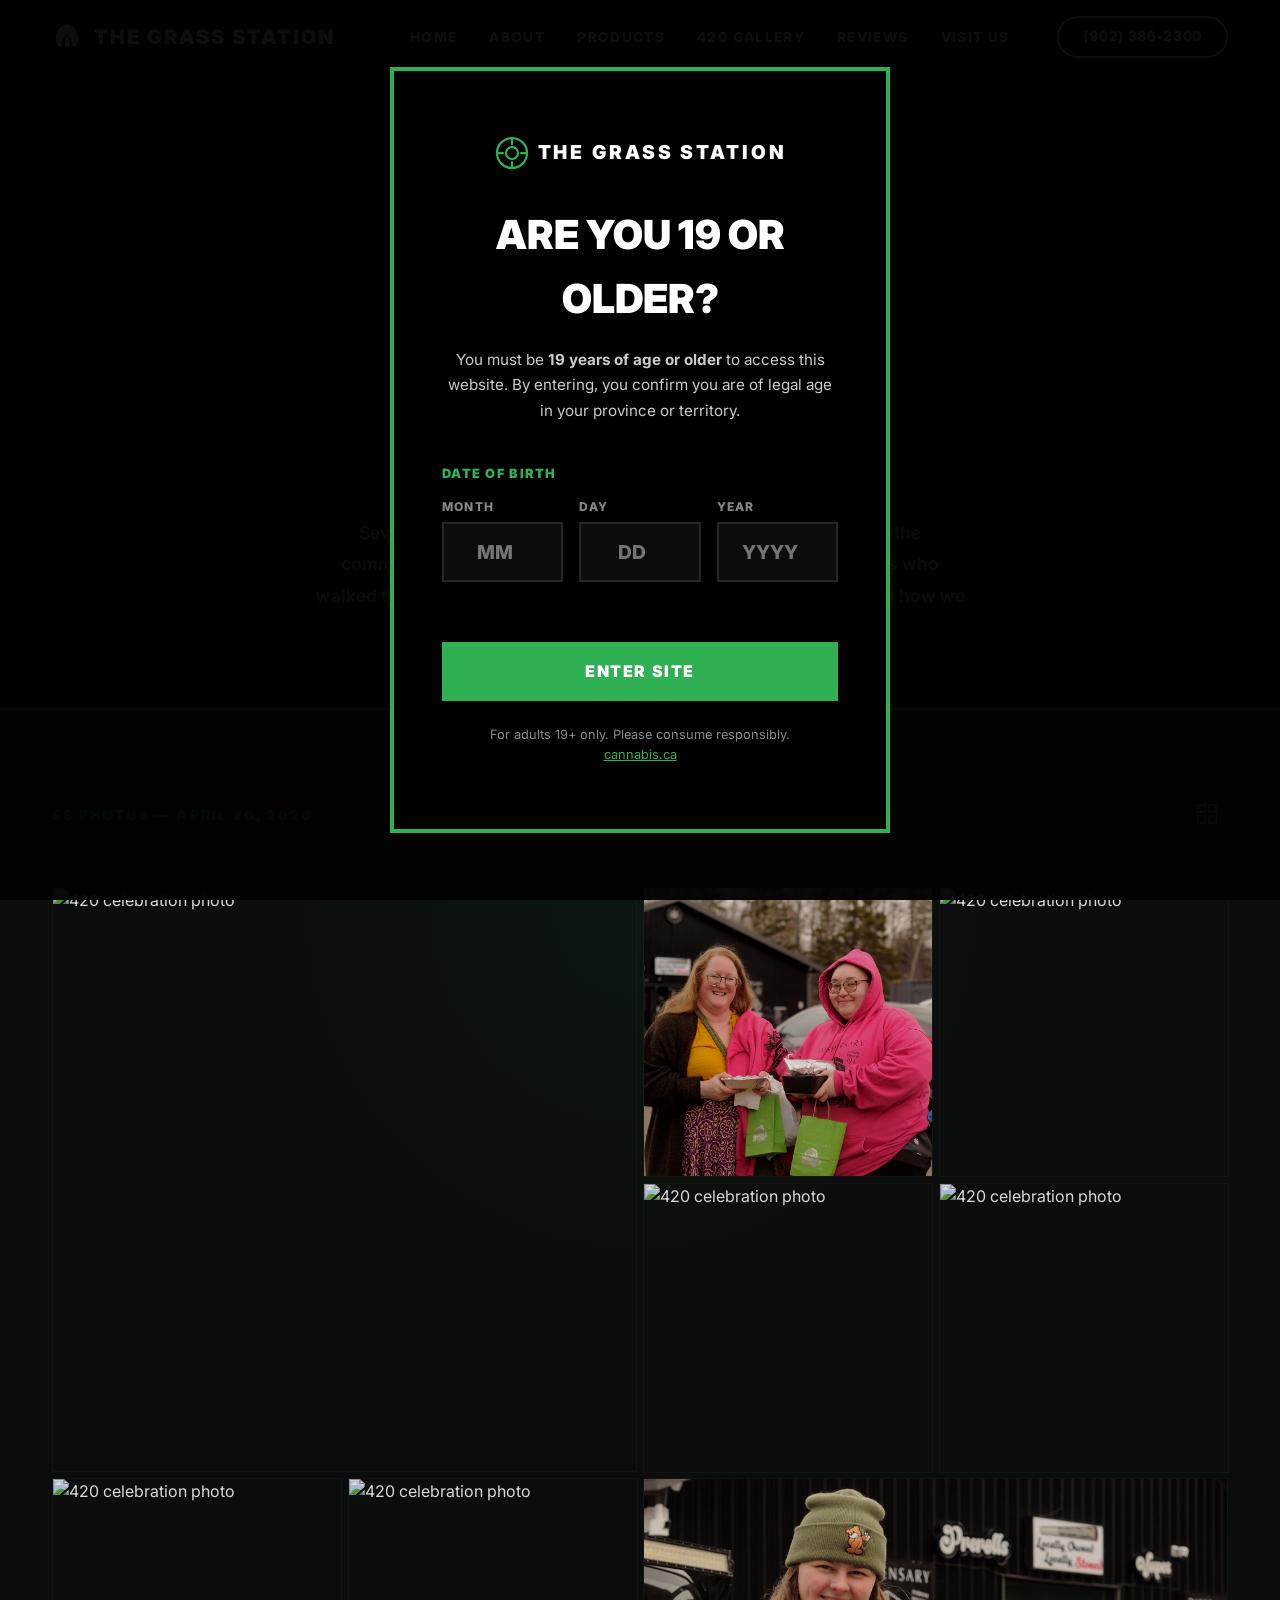
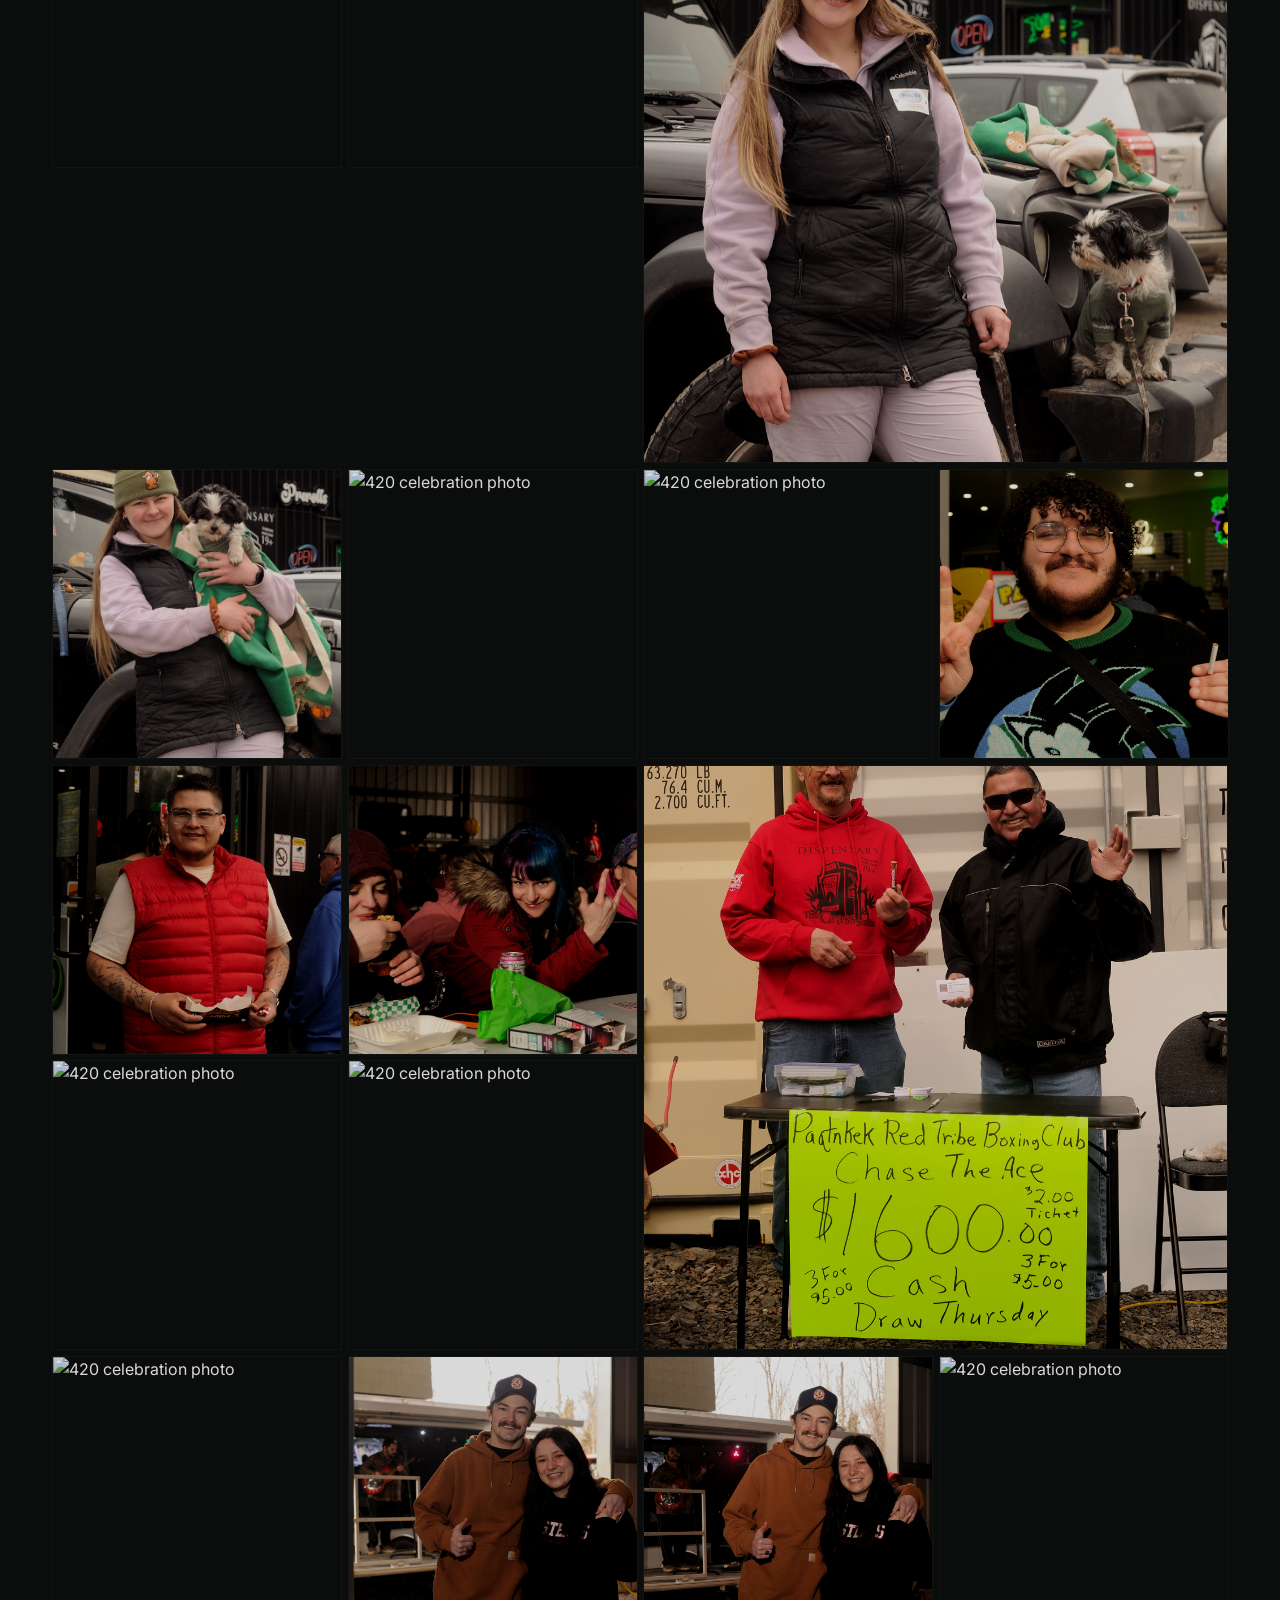
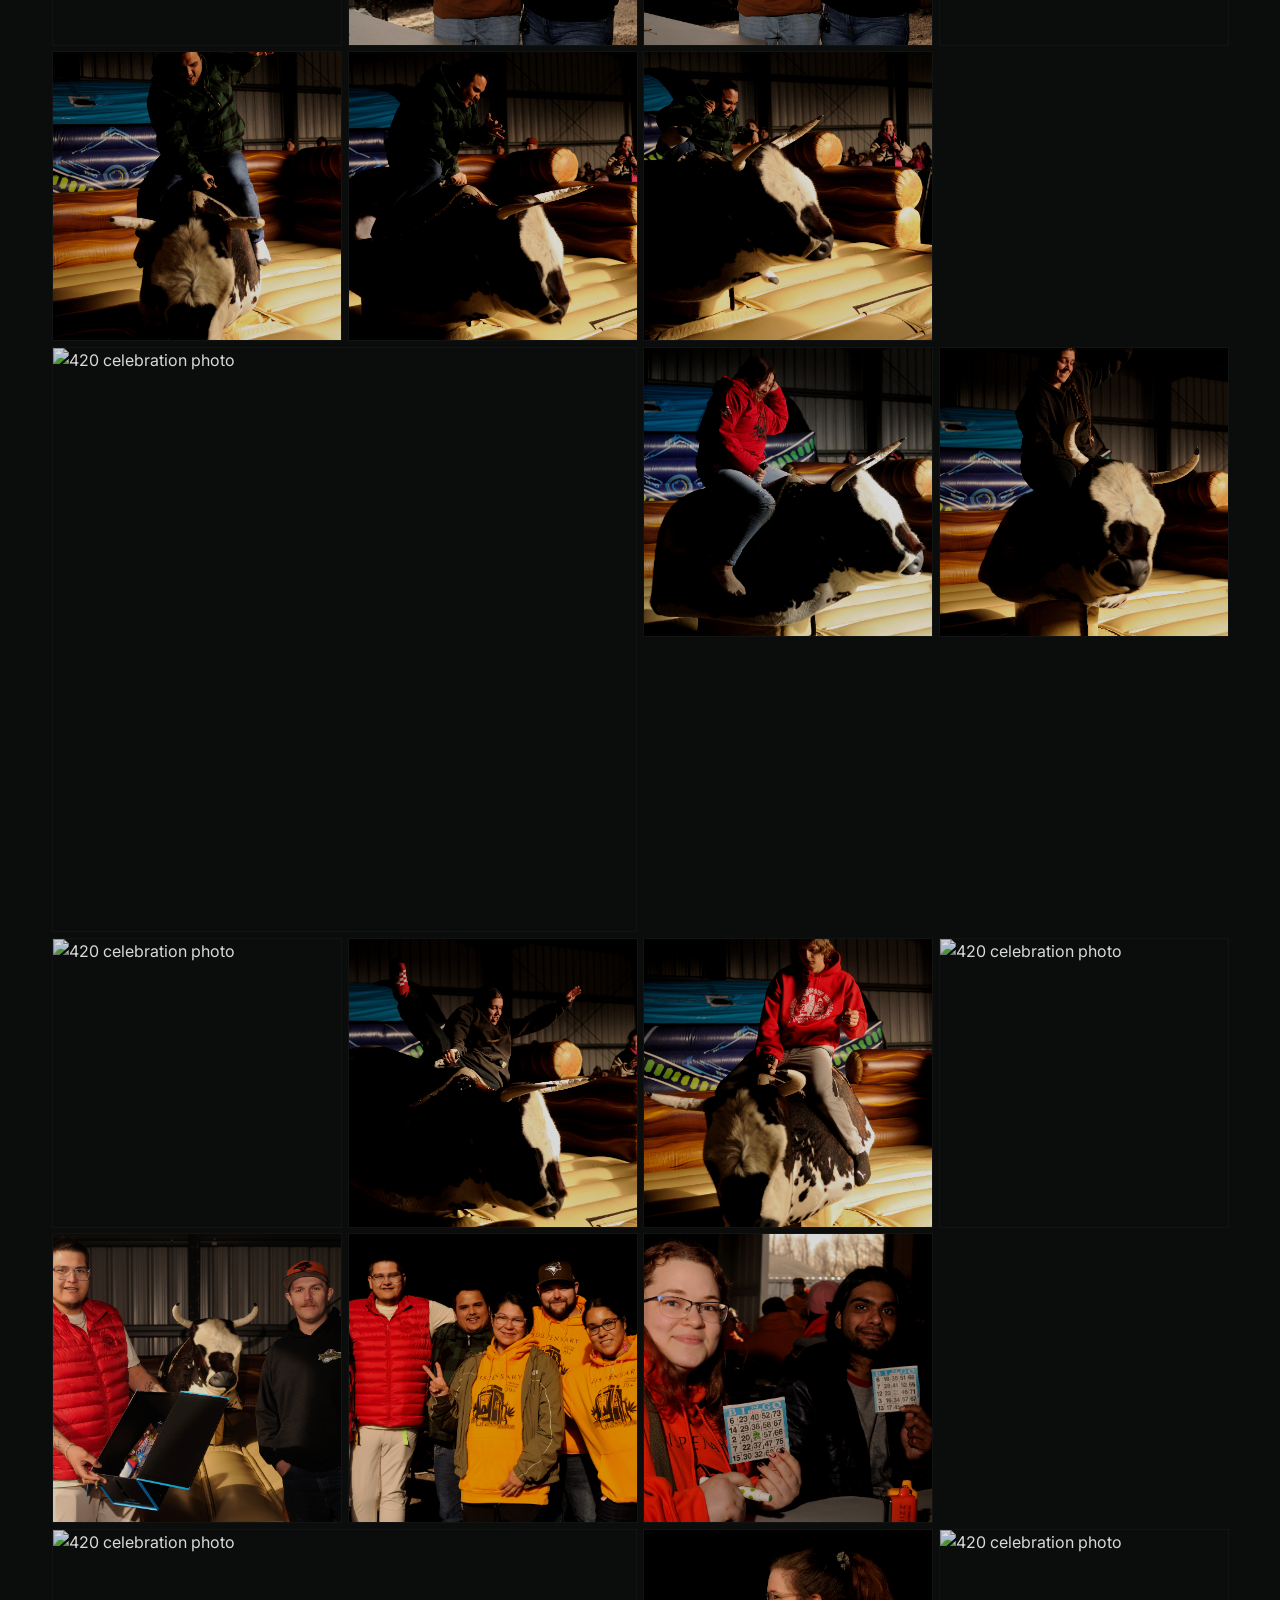
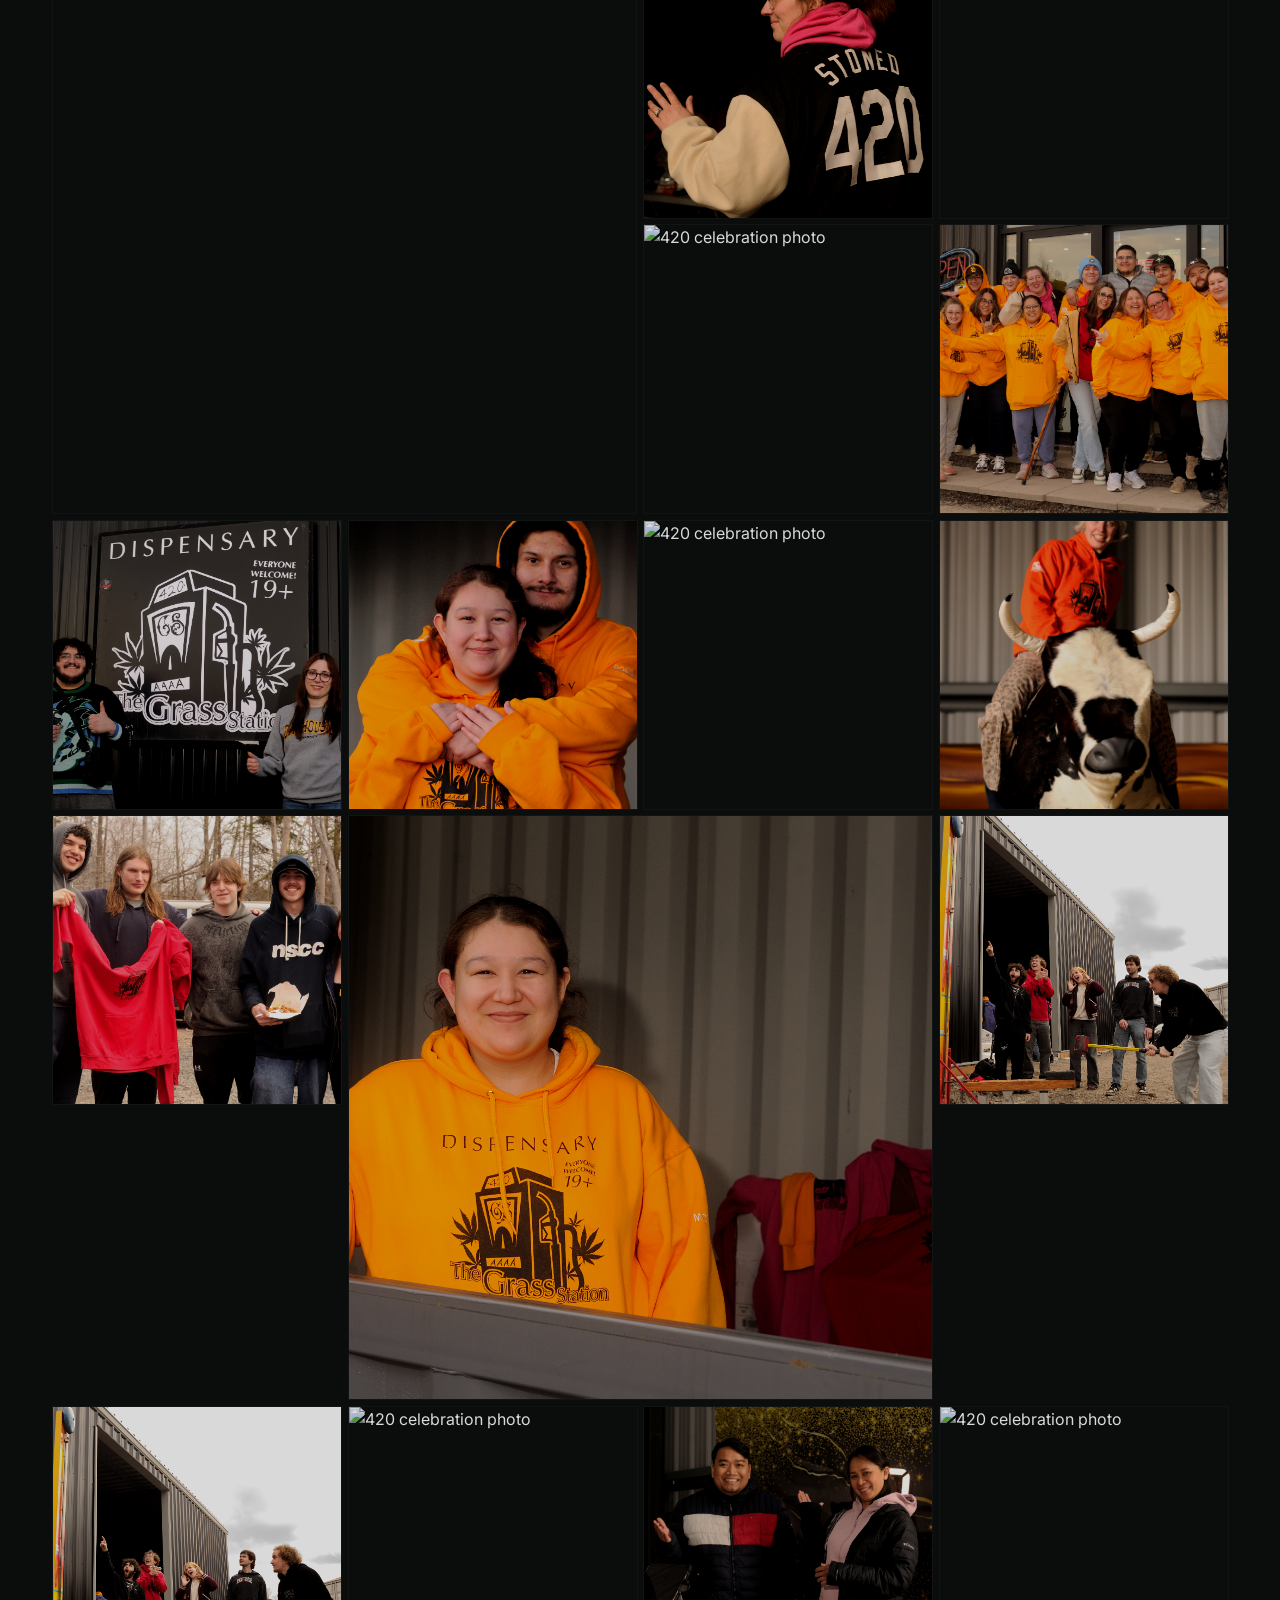
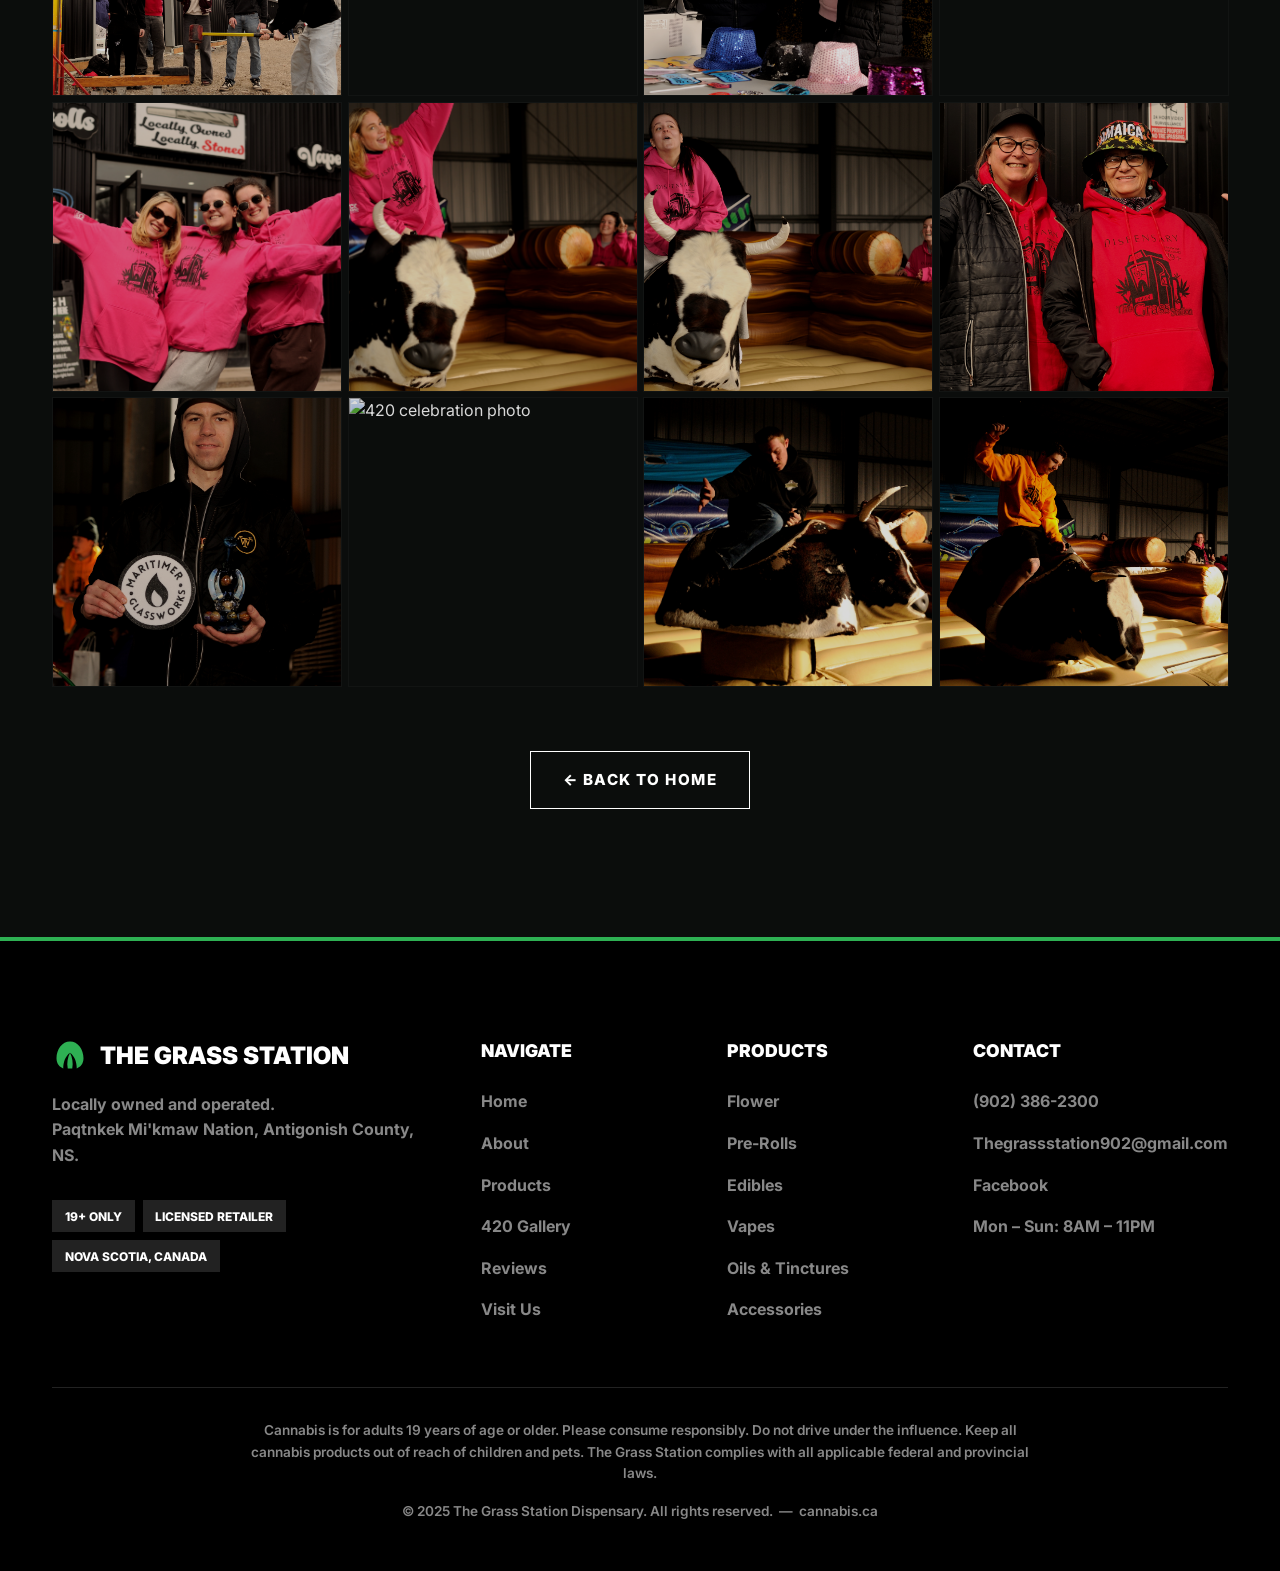
==== gallery.html @ eed7d50a "Add 420 7th Anniversary gallery page with 58 event photos, lightbox, and updated owner photo" ====
<!DOCTYPE html>
<html lang="en">
<head>
  <meta charset="UTF-8" />
  <meta name="viewport" content="width=device-width, initial-scale=1.0" />
  <title>420 Gallery — 7th Anniversary | The Grass Station Dispensary</title>
  <meta name="description" content="Seven years of 420 at The Grass Station Dispensary. Browse photos from our 7th anniversary celebration in Paqtnkek Mi'kmaw Nation, Antigonish County." />
  <meta name="keywords" content="420 celebration, Grass Station Dispensary, cannabis event Antigonish, 420 anniversary, Paqtnkek" />
  <meta property="og:title" content="420 Gallery — 7th Anniversary | The Grass Station" />
  <meta property="og:description" content="Seven years strong. Browse photos from our 7th annual 420 celebration." />
  <meta property="og:type" content="website" />
  <link rel="preconnect" href="https://fonts.googleapis.com" />
  <link rel="preconnect" href="https://fonts.gstatic.com" crossorigin />
  <link href="https://fonts.googleapis.com/css2?family=Inter:wght@300;400;500;600;700&family=Playfair+Display:ital,wght@0,700;1,400;1,700&display=swap" rel="stylesheet" />
  <link rel="stylesheet" href="style.css" />
</head>
<body>

  <!-- ============================
       AGE GATE OVERLAY
  ============================= -->
  <div id="age-gate" class="age-gate" role="dialog" aria-modal="true" aria-labelledby="age-gate-title">
    <div class="age-gate__backdrop"></div>
    <div class="age-gate__card">
      <div class="age-gate__logo-wrap">
        <svg class="age-gate__logo-icon" viewBox="0 0 24 24" fill="none" stroke="currentColor" stroke-width="1.5" stroke-linecap="round" stroke-linejoin="round" aria-hidden="true">
          <path d="M12 2C6.5 2 2 6.5 2 12s4.5 10 10 10 10-4.5 10-10S17.5 2 12 2z"/>
          <path d="M12 8c-2.2 0-4 1.8-4 4s1.8 4 4 4 4-1.8 4-4-1.8-4-4-4z"/>
          <path d="M12 2v4M12 18v4M2 12h4M18 12h4"/>
        </svg>
        <span class="age-gate__brand">The Grass Station</span>
      </div>
      <h1 id="age-gate-title" class="age-gate__headline">Are You 19 or Older?</h1>
      <p class="age-gate__subtext">
        You must be <strong>19 years of age or older</strong> to access this website.
        By entering, you confirm you are of legal age in your province or territory.
      </p>
      <div class="age-gate__dob-label">Date of birth</div>
      <div class="age-gate__dob-wrap">
        <div class="age-gate__dob-field">
          <label for="dob-month">Month</label>
          <input type="number" id="dob-month" placeholder="MM" min="1" max="12" aria-label="Birth month" />
        </div>
        <div class="age-gate__dob-field">
          <label for="dob-day">Day</label>
          <input type="number" id="dob-day" placeholder="DD" min="1" max="31" aria-label="Birth day" />
        </div>
        <div class="age-gate__dob-field">
          <label for="dob-year">Year</label>
          <input type="number" id="dob-year" placeholder="YYYY" min="1900" max="2099" aria-label="Birth year" />
        </div>
      </div>
      <div id="age-gate-error" class="age-gate__error" role="alert" aria-live="polite"></div>
      <button class="age-gate__enter-btn" id="age-gate-enter" onclick="handleAgeGate()">Enter Site</button>
      <p class="age-gate__legal">
        For adults 19+ only. Please consume responsibly.<br/>
        <a href="https://cannabis.ca" target="_blank" rel="noopener noreferrer">cannabis.ca</a>
      </p>
    </div>
  </div>

  <!-- ============================
       NAVIGATION
  ============================= -->
  <header class="navbar" id="navbar">
    <div class="navbar__container container">
      <a href="index.html" class="navbar__logo" aria-label="The Grass Station Home">
        <svg class="navbar__logo-leaf" viewBox="0 0 32 32" fill="none" aria-hidden="true">
          <path d="M16 3C9 3 4 10 4 18c0 5 3 8 6 9 0-6 2-11 6-14-2 4-3 9-2 14 1 0 2 .1 2 .1s1-.1 2-.1c1-5 0-10-2-14 4 3 6 8 6 14 3-1 6-4 6-9 0-8-5-15-12-15z" fill="currentColor"/>
        </svg>
        <span>The Grass Station</span>
      </a>
      <button class="navbar__hamburger" id="hamburger" aria-label="Toggle navigation menu" aria-expanded="false">
        <span></span><span></span><span></span>
      </button>
      <nav class="navbar__nav" id="nav-menu" aria-label="Main navigation">
        <ul class="navbar__links">
          <li><a href="index.html" class="nav-link">Home</a></li>
          <li><a href="index.html#about" class="nav-link">About</a></li>
          <li><a href="index.html#products" class="nav-link">Products</a></li>
          <li><a href="gallery.html" class="nav-link active">420 Gallery</a></li>
          <li><a href="index.html#reviews" class="nav-link">Reviews</a></li>
          <li><a href="index.html#contact" class="nav-link">Visit Us</a></li>
        </ul>
        <a href="tel:+19023862300" class="navbar__cta">(902) 386-2300</a>
      </nav>
    </div>
  </header>

  <!-- ============================
       GALLERY HERO BANNER
  ============================= -->
  <section class="gallery-hero" aria-label="420 7th Anniversary">
    <div class="gallery-hero__bg"></div>
    <div class="gallery-hero__content">
      <div class="gallery__anniversary-badge">7th Anniversary</div>
      <h1 class="gallery-hero__headline">
        4/20 at<br/><em>The Grass Station</em>
      </h1>
      <p class="gallery-hero__sub">
        Seven years strong. Since day one, we've celebrated 4/20 with the community that built us.
        From the loyal regulars to the first-timers who walked through the doors &mdash; 
        this one's for all of you. Here's a look at how we rang in year seven.
      </p>
    </div>
  </section>

  <!-- ============================
       PHOTO GALLERY
  ============================= -->
  <section class="gallery" id="gallery" aria-labelledby="gallery-heading">
    <div class="container">

      <!-- Toolbar -->
      <div class="gallery__toolbar">
        <span class="gallery__count">58 Photos &mdash; April 20, 2026</span>
        <button class="gallery__view-toggle" id="gallery-toggle-btn" aria-label="Toggle grid size">
          <svg viewBox="0 0 24 24" fill="none" stroke="currentColor" stroke-width="2" stroke-linecap="round" aria-hidden="true">
            <rect x="3" y="3" width="7" height="7"/><rect x="14" y="3" width="7" height="7"/>
            <rect x="3" y="14" width="7" height="7"/><rect x="14" y="14" width="7" height="7"/>
          </svg>
        </button>
      </div>

      <!-- Photo Grid -->
      <div class="gallery__grid" id="gallery-grid">
        <div class="gallery__item" data-index="0"><img src="wetransfer_grass-station-4-20_2026-04-22_0024/D3S_1794.JPG" alt="420 celebration photo" loading="lazy" /></div>
        <div class="gallery__item" data-index="1"><img src="wetransfer_grass-station-4-20_2026-04-22_0024/D3S_1799.JPG" alt="420 celebration photo" loading="lazy" /></div>
        <div class="gallery__item" data-index="2"><img src="wetransfer_grass-station-4-20_2026-04-22_0024/D3S_1807.JPG" alt="420 celebration photo" loading="lazy" /></div>
        <div class="gallery__item" data-index="3"><img src="wetransfer_grass-station-4-20_2026-04-22_0024/D3S_1814.JPG" alt="420 celebration photo" loading="lazy" /></div>
        <div class="gallery__item" data-index="4"><img src="wetransfer_grass-station-4-20_2026-04-22_0024/D3S_1821.JPG" alt="420 celebration photo" loading="lazy" /></div>
        <div class="gallery__item" data-index="5"><img src="wetransfer_grass-station-4-20_2026-04-22_0024/D3S_1825.JPG" alt="420 celebration photo" loading="lazy" /></div>
        <div class="gallery__item" data-index="6"><img src="wetransfer_grass-station-4-20_2026-04-22_0024/D3S_1832.JPG" alt="420 celebration photo" loading="lazy" /></div>
        <div class="gallery__item" data-index="7"><img src="wetransfer_grass-station-4-20_2026-04-22_0024/D3S_1835.JPG" alt="420 celebration photo" loading="lazy" /></div>
        <div class="gallery__item" data-index="8"><img src="wetransfer_grass-station-4-20_2026-04-22_0024/D3S_1839.JPG" alt="420 celebration photo" loading="lazy" /></div>
        <div class="gallery__item" data-index="9"><img src="wetransfer_grass-station-4-20_2026-04-22_0024/D3S_1842.JPG" alt="420 celebration photo" loading="lazy" /></div>
        <div class="gallery__item" data-index="10"><img src="wetransfer_grass-station-4-20_2026-04-22_0024/D3S_1847.JPG" alt="420 celebration photo" loading="lazy" /></div>
        <div class="gallery__item" data-index="11"><img src="wetransfer_grass-station-4-20_2026-04-22_0024/D3S_1857.JPG" alt="420 celebration photo" loading="lazy" /></div>
        <div class="gallery__item" data-index="12"><img src="wetransfer_grass-station-4-20_2026-04-22_0024/D3S_1860.JPG" alt="420 celebration photo" loading="lazy" /></div>
        <div class="gallery__item" data-index="13"><img src="wetransfer_grass-station-4-20_2026-04-22_0024/D3S_1868.JPG" alt="420 celebration photo" loading="lazy" /></div>
        <div class="gallery__item" data-index="14"><img src="wetransfer_grass-station-4-20_2026-04-22_0024/D3S_1878.JPG" alt="420 celebration photo" loading="lazy" /></div>
        <div class="gallery__item" data-index="15"><img src="wetransfer_grass-station-4-20_2026-04-22_0024/D3S_1890.JPG" alt="420 celebration photo" loading="lazy" /></div>
        <div class="gallery__item" data-index="16"><img src="wetransfer_grass-station-4-20_2026-04-22_0024/D3S_1891.JPG" alt="420 celebration photo" loading="lazy" /></div>
        <div class="gallery__item" data-index="17"><img src="wetransfer_grass-station-4-20_2026-04-22_0024/D3S_1913.JPG" alt="420 celebration photo" loading="lazy" /></div>
        <div class="gallery__item" data-index="18"><img src="wetransfer_grass-station-4-20_2026-04-22_0024/D3S_1916.JPG" alt="420 celebration photo" loading="lazy" /></div>
        <div class="gallery__item" data-index="19"><img src="wetransfer_grass-station-4-20_2026-04-22_0024/D3S_1919.JPG" alt="420 celebration photo" loading="lazy" /></div>
        <div class="gallery__item" data-index="20"><img src="wetransfer_grass-station-4-20_2026-04-22_0024/D3S_1937.JPG" alt="420 celebration photo" loading="lazy" /></div>
        <div class="gallery__item" data-index="21"><img src="wetransfer_grass-station-4-20_2026-04-22_0024/D3S_1966.JPG" alt="420 celebration photo" loading="lazy" /></div>
        <div class="gallery__item" data-index="22"><img src="wetransfer_grass-station-4-20_2026-04-22_0024/D3S_1971.JPG" alt="420 celebration photo" loading="lazy" /></div>
        <div class="gallery__item" data-index="23"><img src="wetransfer_grass-station-4-20_2026-04-22_0024/D3S_1978.JPG" alt="420 celebration photo" loading="lazy" /></div>
        <div class="gallery__item" data-index="24"><img src="wetransfer_grass-station-4-20_2026-04-22_0024/D3S_1983.JPG" alt="420 celebration photo" loading="lazy" /></div>
        <div class="gallery__item" data-index="25"><img src="wetransfer_grass-station-4-20_2026-04-22_0024/D3S_1984.JPG" alt="420 celebration photo" loading="lazy" /></div>
        <div class="gallery__item" data-index="26"><img src="wetransfer_grass-station-4-20_2026-04-22_0024/D3S_1985.JPG" alt="420 celebration photo" loading="lazy" /></div>
        <div class="gallery__item" data-index="27"><img src="wetransfer_grass-station-4-20_2026-04-22_0024/D3S_1987.JPG" alt="420 celebration photo" loading="lazy" /></div>
        <div class="gallery__item" data-index="28"><img src="wetransfer_grass-station-4-20_2026-04-22_0024/D3S_1995.JPG" alt="420 celebration photo" loading="lazy" /></div>
        <div class="gallery__item" data-index="29"><img src="wetransfer_grass-station-4-20_2026-04-22_0024/D3S_2010.JPG" alt="420 celebration photo" loading="lazy" /></div>
        <div class="gallery__item" data-index="30"><img src="wetransfer_grass-station-4-20_2026-04-22_0024/D3S_2019.JPG" alt="420 celebration photo" loading="lazy" /></div>
        <div class="gallery__item" data-index="31"><img src="wetransfer_grass-station-4-20_2026-04-22_0024/D3S_2026.JPG" alt="420 celebration photo" loading="lazy" /></div>
        <div class="gallery__item" data-index="32"><img src="wetransfer_grass-station-4-20_2026-04-22_0024/D3S_2033.JPG" alt="420 celebration photo" loading="lazy" /></div>
        <div class="gallery__item" data-index="33"><img src="wetransfer_grass-station-4-20_2026-04-22_0024/D3S_2045.JPG" alt="420 celebration photo" loading="lazy" /></div>
        <div class="gallery__item" data-index="34"><img src="wetransfer_grass-station-4-20_2026-04-22_0024/D3S_2056.JPG" alt="420 celebration photo" loading="lazy" /></div>
        <div class="gallery__item" data-index="35"><img src="wetransfer_grass-station-4-20_2026-04-22_0024/D3S_2063.JPG" alt="420 celebration photo" loading="lazy" /></div>
        <div class="gallery__item" data-index="36"><img src="wetransfer_grass-station-4-20_2026-04-22_0024/D3S_2077.JPG" alt="420 celebration photo" loading="lazy" /></div>
        <div class="gallery__item" data-index="37"><img src="wetransfer_grass-station-4-20_2026-04-22_0024/D3S_2086.JPG" alt="420 celebration photo" loading="lazy" /></div>
        <div class="gallery__item" data-index="38"><img src="wetransfer_grass-station-4-20_2026-04-22_0024/D3S_2089.JPG" alt="420 celebration photo" loading="lazy" /></div>
        <div class="gallery__item" data-index="39"><img src="wetransfer_grass-station-4-20_2026-04-22_0024/D3S_2116.JPG" alt="420 celebration photo" loading="lazy" /></div>
        <div class="gallery__item" data-index="40"><img src="wetransfer_grass-station-4-20_2026-04-22_0024/D3S_2158.JPG" alt="420 celebration photo" loading="lazy" /></div>
        <div class="gallery__item" data-index="41"><img src="wetransfer_grass-station-4-20_2026-04-22_0024/D3S_2167.JPG" alt="420 celebration photo" loading="lazy" /></div>
        <div class="gallery__item" data-index="42"><img src="wetransfer_grass-station-4-20_2026-04-22_0024/NB3_4215.JPG" alt="420 celebration photo" loading="lazy" /></div>
        <div class="gallery__item" data-index="43"><img src="wetransfer_grass-station-4-20_2026-04-22_0024/NB3_4233.JPG" alt="420 celebration photo" loading="lazy" /></div>
        <div class="gallery__item" data-index="44"><img src="wetransfer_grass-station-4-20_2026-04-22_0024/NB3_4238.JPG" alt="420 celebration photo" loading="lazy" /></div>
        <div class="gallery__item" data-index="45"><img src="wetransfer_grass-station-4-20_2026-04-22_0024/NB3_4253.JPG" alt="420 celebration photo" loading="lazy" /></div>
        <div class="gallery__item" data-index="46"><img src="wetransfer_grass-station-4-20_2026-04-22_0024/NB3_4254.JPG" alt="420 celebration photo" loading="lazy" /></div>
        <div class="gallery__item" data-index="47"><img src="wetransfer_grass-station-4-20_2026-04-22_0024/NB3_4267.JPG" alt="420 celebration photo" loading="lazy" /></div>
        <div class="gallery__item" data-index="48"><img src="wetransfer_grass-station-4-20_2026-04-22_0024/NB3_4273.JPG" alt="420 celebration photo" loading="lazy" /></div>
        <div class="gallery__item" data-index="49"><img src="wetransfer_grass-station-4-20_2026-04-22_0024/NB3_4281.JPG" alt="420 celebration photo" loading="lazy" /></div>
        <div class="gallery__item" data-index="50"><img src="wetransfer_grass-station-4-20_2026-04-22_0024/NB3_4290.JPG" alt="420 celebration photo" loading="lazy" /></div>
        <div class="gallery__item" data-index="51"><img src="wetransfer_grass-station-4-20_2026-04-22_0024/NB3_4306.JPG" alt="420 celebration photo" loading="lazy" /></div>
        <div class="gallery__item" data-index="52"><img src="wetransfer_grass-station-4-20_2026-04-22_0024/NB3_4309.JPG" alt="420 celebration photo" loading="lazy" /></div>
        <div class="gallery__item" data-index="53"><img src="wetransfer_grass-station-4-20_2026-04-22_0024/NB3_4327.JPG" alt="420 celebration photo" loading="lazy" /></div>
        <div class="gallery__item" data-index="54"><img src="wetransfer_grass-station-4-20_2026-04-22_0024/NB3_4336.JPG" alt="420 celebration photo" loading="lazy" /></div>
        <div class="gallery__item" data-index="55"><img src="wetransfer_grass-station-4-20_2026-04-22_0024/NB3_4350.JPG" alt="420 celebration photo" loading="lazy" /></div>
        <div class="gallery__item" data-index="56"><img src="wetransfer_grass-station-4-20_2026-04-22_0024/NB3_4377.JPG" alt="420 celebration photo" loading="lazy" /></div>
        <div class="gallery__item" data-index="57"><img src="wetransfer_grass-station-4-20_2026-04-22_0024/NB3_4427.JPG" alt="420 celebration photo" loading="lazy" /></div>
      </div>

      <!-- Back to Home CTA -->
      <div class="gallery__cta">
        <a href="index.html" class="btn btn--outline-dark">← Back to Home</a>
      </div>
    </div>
  </section>

  <!-- LIGHTBOX OVERLAY -->
  <div class="lightbox" id="lightbox" role="dialog" aria-modal="true" aria-label="Photo viewer">
    <div class="lightbox__backdrop"></div>
    <button class="lightbox__close" id="lightbox-close" aria-label="Close">&times;</button>
    <button class="lightbox__nav lightbox__nav--prev" id="lightbox-prev" aria-label="Previous photo">
      <svg viewBox="0 0 24 24" fill="none" stroke="currentColor" stroke-width="2.5" stroke-linecap="round"><path d="M15 18l-6-6 6-6"/></svg>
    </button>
    <div class="lightbox__content">
      <img class="lightbox__img" id="lightbox-img" src="" alt="Full size photo" />
      <div class="lightbox__counter" id="lightbox-counter"></div>
    </div>
    <button class="lightbox__nav lightbox__nav--next" id="lightbox-next" aria-label="Next photo">
      <svg viewBox="0 0 24 24" fill="none" stroke="currentColor" stroke-width="2.5" stroke-linecap="round"><path d="M9 18l6-6-6-6"/></svg>
    </button>
  </div>

  <!-- ============================
       FOOTER
  ============================= -->
  <footer class="footer" role="contentinfo">
    <div class="container">
      <div class="footer__grid">
        <div class="footer__brand">
          <div class="footer__logo">
            <svg class="footer__logo-leaf" viewBox="0 0 32 32" fill="none" aria-hidden="true">
              <path d="M16 3C9 3 4 10 4 18c0 5 3 8 6 9 0-6 2-11 6-14-2 4-3 9-2 14 1 0 2 .1 2 .1s1-.1 2-.1c1-5 0-10-2-14 4 3 6 8 6 14 3-1 6-4 6-9 0-8-5-15-12-15z" fill="currentColor"/>
            </svg>
            <span>The Grass Station</span>
          </div>
          <p class="footer__tagline">Locally owned and operated.<br/>Paqtnkek Mi'kmaw Nation, Antigonish County, NS.</p>
          <div class="footer__legal-badges">
            <span>19+ Only</span>
            <span>Licensed Retailer</span>
            <span>Nova Scotia, Canada</span>
          </div>
        </div>
        <div class="footer__col">
          <h4 class="footer__col-title">Navigate</h4>
          <ul class="footer__links">
            <li><a href="index.html">Home</a></li>
            <li><a href="index.html#about">About</a></li>
            <li><a href="index.html#products">Products</a></li>
            <li><a href="gallery.html">420 Gallery</a></li>
            <li><a href="index.html#reviews">Reviews</a></li>
            <li><a href="index.html#contact">Visit Us</a></li>
          </ul>
        </div>
        <div class="footer__col">
          <h4 class="footer__col-title">Products</h4>
          <ul class="footer__links">
            <li><a href="index.html#products">Flower</a></li>
            <li><a href="index.html#products">Pre-Rolls</a></li>
            <li><a href="index.html#products">Edibles</a></li>
            <li><a href="index.html#products">Vapes</a></li>
            <li><a href="index.html#products">Oils &amp; Tinctures</a></li>
            <li><a href="index.html#products">Accessories</a></li>
          </ul>
        </div>
        <div class="footer__col">
          <h4 class="footer__col-title">Contact</h4>
          <ul class="footer__links">
            <li><a href="tel:+19023862300">(902) 386-2300</a></li>
            <li><a href="mailto:Thegrassstation902@gmail.com">Thegrassstation902@gmail.com</a></li>
            <li><a href="https://www.facebook.com/p/The-Grass-Station-Dispensary-100087336619600/" target="_blank" rel="noopener noreferrer">Facebook</a></li>
            <li><span>Mon &ndash; Sun: 8AM &ndash; 11PM</span></li>
          </ul>
        </div>
      </div>
      <div class="footer__bottom">
        <p class="footer__disclaimer">
          Cannabis is for adults 19 years of age or older. Please consume responsibly. Do not drive under the influence.
          Keep all cannabis products out of reach of children and pets. The Grass Station complies with all applicable federal and provincial laws.
        </p>
        <p class="footer__copyright">
          &copy; 2025 The Grass Station Dispensary. All rights reserved.
          &nbsp;&mdash;&nbsp;
          <a href="https://cannabis.ca" target="_blank" rel="noopener noreferrer">cannabis.ca</a>
        </p>
      </div>
    </div>
  </footer>

  <button id="scroll-top-btn" class="scroll-top" aria-label="Back to top" onclick="window.scrollTo({top:0,behavior:'smooth'})">
    <svg viewBox="0 0 20 20" fill="none" stroke="currentColor" stroke-width="2" stroke-linecap="round" aria-hidden="true">
      <path d="M10 15V5M5 10l5-5 5 5"/>
    </svg>
  </button>

  <script src="script.js"></script>
</body>
</html>
---- style.css ----
/* ===================================================
   THE GRASS STATION DISPENSARY — URBN LEAF STYLE
   Streetwear, Solid Colors, Sharp Corners
   =================================================== */

/* --- Reset & Base --- */
*, *::before, *::after { box-sizing: border-box; margin: 0; padding: 0; }

:root {
  /* URBN LEAF STYLE PALETTE */
  --bg-deep:      #0b0d0c; 
  --bg-dark:      #121413;
  --bg-card:      #000000;
  
  --border-light: rgba(255, 255, 255, 0.1);
  --border-glow:  transparent;
  
  /* Brand Colors */
  --green:        #2eb053; /* UrbnLeaf vibrant green */
  --orange:       #e1663b; /* Accent for secondary tags */
  
  /* Typography Colors */
  --text-main:    #ffffff;
  --text-muted:   #888888;
  --text-sub:     #cccccc;

  /* Typography */
  --font-sans: 'Inter', 'Montserrat', -apple-system, sans-serif;

  /* Effects */
  --ease-out: cubic-bezier(0.16, 1, 0.3, 1);
  --shadow-sm: 0 5px 15px rgba(0,0,0,1);

  /* Radius - sharply squared for streetwear vibe */
  --r-sm: 0px;
  --r-md: 0px;
  --r-lg: 0px;
  --r-pill: 0px;
}

html { scroll-behavior: smooth; font-size: 16px; }

body {
  font-family: var(--font-sans);
  background-color: var(--bg-deep);
  /* Repeating cannabis leaf pattern overlay */
  background-image: url("data:image/svg+xml;utf8,<svg xmlns='http://www.w3.org/2000/svg' viewBox='0 0 32 32' width='160' height='160'><path fill='rgba(255,255,255,0.015)' d='M16 3C9 3 4 10 4 18c0 5 3 8 6 9 0-6 2-11 6-14-2 4-3 9-2 14 1 0 2 .1 2 .1s1-.1 2-.1c1-5 0-10-2-14 4 3 6 8 6 14 3-1 6-4 6-9 0-8-5-15-12-15z'/></svg>");
  background-attachment: fixed;
  color: var(--text-main);
  line-height: 1.6;
  overflow-x: hidden;
  -webkit-font-smoothing: antialiased;
}

img { max-width: 100%; display: block; height: auto; }
a { text-decoration: none; color: inherit; }
ul { list-style: none; }
address { font-style: normal; }

/* --- Shared Layout & Typography --- */
.container {
  width: 100%;
  max-width: 1240px;
  margin: 0 auto;
  padding: 0 2rem;
}

.section-heading {
  font-family: var(--font-sans);
  font-size: clamp(2rem, 4vw, 3rem);
  font-weight: 900;
  color: var(--text-main);
  line-height: 1.15;
  margin-bottom: 3rem;
  letter-spacing: 0.05em;
  text-transform: uppercase;
  text-align: center;
  position: relative;
  display: flex;
  align-items: center;
  justify-content: center;
  gap: 1rem;
}
.section-heading::before,
.section-heading::after {
  content: '';
  flex: 1;
  height: 1px;
  background: var(--border-light);
  max-width: 100px;
}
.section-heading em { font-style: normal; color: var(--green); }
.section-overline { display: none; }

/* --- Buttons --- */
.btn {
  display: inline-flex;
  align-items: center;
  justify-content: center;
  gap: 0.75rem;
  padding: 1rem 2rem;
  border-radius: var(--r-pill);
  font-family: var(--font-sans);
  font-size: 0.95rem;
  font-weight: 800;
  letter-spacing: 0.1em;
  text-transform: uppercase;
  cursor: pointer;
  border: 1px solid transparent;
  transition: all 0.3s var(--ease-out);
}

.btn--primary {
  background: var(--green);
  color: #fff;
}
.btn--primary:hover {
  background: #259645;
  transform: translateY(-2px);
}

.btn--outline {
  background: transparent;
  color: var(--text-main);
  border: 2px solid var(--text-main);
  border-radius: 50px; /* Force pills on specific outline buttons like Navbar/Hero */
}
.btn--outline:hover {
  background: var(--text-main);
  color: var(--bg-deep);
}

.btn--outline-dark {
  background: transparent;
  color: var(--text-main);
  border: 1px solid var(--text-main);
}
.btn--outline-dark:hover {
  background: var(--text-main);
  color: var(--bg-deep);
}

/* ==============================
   AGE GATE (Solid Block)
   ============================== */
.age-gate {
  position: fixed; inset: 0; z-index: 9999;
  display: flex; align-items: center; justify-content: center; padding: 1.5rem;
}
.age-gate__backdrop {
  position: absolute; inset: 0;
  background: rgba(0, 0, 0, 0.95);
}
.age-gate__card {
  position: relative; z-index: 1;
  background: var(--bg-card);
  border: 4px solid var(--green);
  border-radius: 0;
  padding: 4rem 3rem;
  max-width: 500px; width: 100%;
  text-align: center;
  animation: gateIn 0.5s var(--ease-out) both;
}
@keyframes gateIn {
  from { opacity: 0; transform: translateY(20px); }
  to   { opacity: 1; transform: translateY(0); }
}
.age-gate__logo-wrap { display: flex; align-items: center; justify-content: center; gap: 0.5rem; margin-bottom: 2rem; }
.age-gate__logo-icon { width: 36px; height: 36px; color: var(--green); }
.age-gate__brand { font-size: 1.2rem; font-weight: 900; letter-spacing: 0.15em; text-transform: uppercase; color: var(--text-main); }
.age-gate__headline { font-family: var(--font-sans); font-size: 2.5rem; font-weight: 900; color: var(--text-main); margin-bottom: 1rem; text-transform: uppercase; text-align: center;}
.age-gate__subtext { font-size: 0.95rem; color: var(--text-sub); line-height: 1.7; margin-bottom: 2.5rem; }
.age-gate__dob-label { font-size: 0.8rem; letter-spacing: 0.1em; text-transform: uppercase; font-weight: 900; color: var(--green); margin-bottom: 0.75rem; text-align: left; }
.age-gate__dob-wrap { display: flex; gap: 1rem; margin-bottom: 0.5rem; }
.age-gate__dob-field { display: flex; flex-direction: column; gap: 0.4rem; flex: 1; }
.age-gate__dob-field label { font-size: 0.75rem; letter-spacing: 0.1em; text-transform: uppercase; color: var(--text-muted); font-weight: 800; text-align: left; }
.age-gate__dob-field input {
  background: var(--bg-deep); border: 2px solid var(--border-light);
  padding: 1rem 0.5rem; color: var(--text-main); font-size: 1.2rem; font-weight: 800; font-family: var(--font-sans); text-align: center; transition: all 0.3s;
  width: 100%; -moz-appearance: textfield; border-radius: 0;
}
.age-gate__dob-field input:focus { outline: none; border-color: var(--green); }
.age-gate__error { min-height: 1.5rem; font-size: 0.85rem; color: #ff5e5e; margin: 0.75rem 0 1.5rem; text-align: left; font-weight: bold; }
.age-gate__enter-btn {
  width: 100%; padding: 1.2rem; background: var(--green); color: #fff; border: none; border-radius: 0; font-family: var(--font-sans); font-size: 1rem; font-weight: 900; letter-spacing: 0.1em; text-transform: uppercase; cursor: pointer; transition: all 0.3s; margin-bottom: 1.5rem;
}
.age-gate__enter-btn:hover { background: #259645; }
.age-gate__legal { font-size: 0.8rem; color: var(--text-muted); line-height: 1.6; }
.age-gate__legal a { color: var(--green); text-decoration: underline; }
.age-gate.hidden { animation: gateOut 0.3s var(--ease-out) forwards; }
@keyframes gateOut { to { opacity: 0; pointer-events: none; visibility: hidden; } }
.age-gate__card.denied { border-color: #ef4444; }
.age-denied__icon { font-size: 5rem; margin-bottom: 1.5rem; color: #ef4444; }
.age-denied__title { font-family: var(--font-sans); font-size: 2.2rem; font-weight: 900; color: #ef4444; margin-bottom: 1rem; text-transform: uppercase; }
.age-denied__msg { font-size: 1rem; color: var(--text-sub); line-height: 1.7; margin-bottom: 1.5rem; font-weight: bold; }

/* ==============================
   NAVBAR
   ============================== */
.navbar { position: fixed; top: 0; left: 0; right: 0; z-index: 1000; padding: 1rem 0; transition: all 0.3s; border-bottom: 1px solid var(--border-light); background: var(--bg-card); }
.navbar__container { display: flex; align-items: center; justify-content: space-between; }
.navbar__logo { display: flex; align-items: center; gap: 0.75rem; font-size: 1.25rem; font-weight: 900; color: var(--text-main); letter-spacing: 0.1em; text-transform: uppercase; }
.navbar__logo-leaf { width: 30px; height: 30px; color: var(--text-main); }
.navbar__nav { display: flex; align-items: center; gap: 3rem; }
.navbar__links { display: flex; align-items: center; gap: 2rem; }
.nav-link { font-size: 0.85rem; font-weight: 800; letter-spacing: 0.1em; text-transform: uppercase; color: var(--text-main); transition: color 0.3s; }
.nav-link:hover, .nav-link.active { color: var(--green); }
.navbar__cta {
  font-size: 0.85rem; font-weight: 800; letter-spacing: 0.05em; color: var(--text-main); background: transparent; padding: 0.5rem 1.5rem; border-radius: 50px; border: 2px solid var(--text-main); transition: all 0.3s;
}
.navbar__cta:hover { background: var(--text-main); color: var(--bg-dark); }
.navbar__hamburger span { background: var(--text-main); }

/* ==============================
   HERO
   ============================== */
.hero { position: relative; min-height: 100vh; display: flex; align-items: center; justify-content: center; overflow: hidden; padding-top: 5rem; text-align: center; }
.hero__bg { position: absolute; inset: 0; background-size: 90%; background-position: center calc(50% - 180px); filter: brightness(0.5); z-index: 0; }
.hero__overlay { display: none; }
.hero__content { position: relative; z-index: 2; width: 100%; max-width: 900px; padding: 4rem 2rem; }
.hero__eyebrow { display: inline-flex; align-items: center; font-size: 0.85rem; font-weight: 900; letter-spacing: 0.25em; text-transform: uppercase; color: var(--green); margin-bottom: 1.5rem; background: #000; padding: 0.5rem 1rem; }
.hero__headline { font-size: clamp(3rem, 8vw, 6rem); font-weight: 900; line-height: 1; color: var(--text-main); margin-bottom: 1.5rem; text-transform: uppercase; letter-spacing: -0.02em; }
.hero__headline em { font-style: normal; color: var(--green); }
.hero__subtext { font-size: 1.15rem; color: #fff; font-weight: 800; line-height: 1.6; margin-bottom: 2.5rem; max-width: 600px; margin-inline: auto; text-transform: uppercase; }
.hero__actions { display: flex; gap: 1rem; justify-content: center; flex-wrap: wrap; margin-bottom: 3rem; }
.hero__hours-pill { display: none; }

/* ==============================
   ABOUT
   ============================== */
.about { padding: 8rem 0; background: var(--bg-dark); border-top: 2px solid var(--border-light); }
.about__grid { display: grid; grid-template-columns: 1fr 1fr; gap: 4rem; align-items: center; }
.about__img { width: 100%; height: 500px; object-fit: cover; object-position: top; filter: contrast(1.1); }
.about__img-tag { display: none; }
.about__overline { font-size: 0.8rem; font-weight: 900; letter-spacing: 0.1em; color: var(--green); text-transform: uppercase; margin-bottom: 0.5rem; }
.about__heading { font-size: clamp(2.5rem, 5vw, 3rem); font-weight: 900; text-transform: uppercase; line-height: 1.1; margin-bottom: 1.5rem; }
.about__heading em { font-style: normal; color: var(--green); }
.about__body { font-size: 1.05rem; color: var(--text-sub); line-height: 1.8; margin-bottom: 1.5rem; font-weight: 500; }
.about__body strong { color: var(--text-main); font-weight: 800; }
.about__facts { margin-top: 3rem; display: grid; gap: 1rem; }
.about__fact { display: flex; align-items: center; gap: 1.5rem; padding: 1.5rem; background: var(--bg-card); border: 1px solid var(--border-light); }
.about__fact-icon { width: 32px; height: 32px; color: var(--green); flex-shrink: 0; }
.about__fact strong { display: block; font-weight: 900; text-transform: uppercase; font-size: 1.1rem; }
.about__fact span { color: var(--text-muted); font-size: 0.9rem; font-weight: 600; }

/* ==============================
   PRODUCTS (Urbn Leaf Tile Replica)
   ============================== */
.products { padding: 8rem 0; }
.products__header { text-align: center; margin-bottom: 4rem; }
.products__sub { display: none; }
.products__grid { display: grid; grid-template-columns: repeat(auto-fit, minmax(260px, 1fr)); gap: 1.5rem; }

/* The core of the visual rewrite */
.product-card {
  background: var(--bg-card);
  border: 1px solid var(--border-light);
  display: flex;
  flex-direction: column;
  text-align: center;
  transition: transform 0.2s;
}
.product-card:hover { transform: translateY(-5px); border-color: var(--green); }

/* The top "Tag" block */
.product-card__tag {
  order: -1; /* Pushes the tag to the very top in flex column */
  background: var(--orange);
  color: #000;
  width: 100%;
  padding: 0.75rem;
  font-size: 1rem;
  font-weight: 900;
  letter-spacing: 0.05em;
  text-transform: uppercase;
}
/* If no tag exists, we need a default top block for visual consistency */
.product-card:not(:has(.product-card__tag))::before {
  content: 'PREMIUM';
  background: #333;
  color: #fff;
  width: 100%;
  padding: 0.75rem;
  font-size: 1rem;
  font-weight: 900;
  letter-spacing: 0.05em;
  text-transform: uppercase;
}

/* Middle content area */
.product-card__header { padding: 3rem 1rem 1rem; display: flex; flex-direction: column; align-items: center; gap: 1.5rem; }
.product-card__icon { width: 64px; height: 64px; color: #fff; }
.product-card__name { font-size: clamp(1.2rem, 6vw, 1.7rem); font-weight: 900; text-transform: uppercase; letter-spacing: 0.02em; word-wrap: break-word; hyphens: auto; }
.product-card__desc { padding: 0 1rem 2.5rem; font-size: 0.9rem; font-weight: 600; color: var(--text-muted); margin-bottom: auto; line-height: 1.4; }

/* Synthetic "BUY NOW" button at bottom */
.product-card::after {
  content: 'SHOP NOW';
  display: block;
  background: var(--green);
  color: #000;
  width: 100%;
  padding: 1rem;
  font-weight: 900;
  font-size: 1.1rem;
  text-transform: uppercase;
  margin-top: auto;
  transition: background 0.3s;
}
.product-card:hover::after { background: #4ceb77; }

.products__note { text-align: center; margin-top: 4rem; font-size: 0.85rem; font-weight: 700; color: var(--text-muted); text-transform: uppercase; }

/* ==============================
   420 — 7TH ANNIVERSARY GALLERY
   ============================== */
.gallery {
  padding: 4rem 0 8rem;
  background: var(--bg-deep);
  border-top: 2px solid var(--border-light);
  position: relative;
  overflow: hidden;
}

/* Gallery Hero Banner (standalone page) */
.gallery-hero {
  position: relative;
  min-height: 50vh;
  display: flex;
  align-items: center;
  justify-content: center;
  text-align: center;
  padding: 10rem 2rem 4rem;
  overflow: hidden;
  background: var(--bg-card);
  border-bottom: 4px solid var(--green);
}
.gallery-hero__bg {
  position: absolute;
  inset: 0;
  background: radial-gradient(ellipse at center, rgba(46,176,83,0.08) 0%, transparent 65%);
}
.gallery-hero__content {
  position: relative;
  z-index: 2;
  max-width: 800px;
}
.gallery-hero__headline {
  font-family: var(--font-sans);
  font-size: clamp(3rem, 7vw, 5.5rem);
  font-weight: 900;
  text-transform: uppercase;
  line-height: 1;
  color: var(--text-main);
  margin-bottom: 1.5rem;
  letter-spacing: -0.02em;
}
.gallery-hero__headline em {
  font-style: normal;
  color: var(--green);
}
.gallery-hero__sub {
  font-size: 1.1rem;
  font-weight: 600;
  color: var(--text-sub);
  line-height: 1.8;
  max-width: 650px;
  margin: 0 auto;
}

/* Gallery CTA row */
.gallery__cta {
  text-align: center;
  margin-top: 4rem;
}

/* Ambient smoke glow behind the section */
.gallery::before {
  content: '';
  position: absolute;
  top: -200px;
  left: 50%;
  transform: translateX(-50%);
  width: 800px;
  height: 800px;
  background: radial-gradient(circle, rgba(46, 176, 83, 0.06) 0%, transparent 70%);
  pointer-events: none;
}

.gallery__header {
  text-align: center;
  margin-bottom: 3rem;
  position: relative;
}

/* Animated Anniversary Badge */
.gallery__anniversary-badge {
  display: inline-block;
  font-size: 1rem;
  font-weight: 900;
  letter-spacing: 0.2em;
  text-transform: uppercase;
  color: #000;
  background: var(--green);
  padding: 0.6rem 2rem;
  margin-bottom: 1.5rem;
  position: relative;
  animation: badgePulse 3s ease-in-out infinite;
}
@keyframes badgePulse {
  0%, 100% { box-shadow: 0 0 0 0 rgba(46, 176, 83, 0.4); }
  50%      { box-shadow: 0 0 30px 10px rgba(46, 176, 83, 0.15); }
}

.gallery__intro {
  max-width: 700px;
  margin: 0 auto;
  font-size: 1.1rem;
  font-weight: 600;
  color: var(--text-sub);
  line-height: 1.8;
}

/* Toolbar row */
.gallery__toolbar {
  display: flex;
  align-items: center;
  justify-content: space-between;
  margin-bottom: 2rem;
  padding: 1rem 0;
  border-bottom: 1px solid var(--border-light);
}
.gallery__count {
  font-size: 0.85rem;
  font-weight: 900;
  letter-spacing: 0.15em;
  text-transform: uppercase;
  color: var(--green);
}
.gallery__view-toggle {
  background: transparent;
  border: 1px solid var(--border-light);
  padding: 0.5rem;
  cursor: pointer;
  transition: all 0.3s;
}
.gallery__view-toggle svg { width: 24px; height: 24px; color: var(--text-muted); }
.gallery__view-toggle:hover { border-color: var(--green); }
.gallery__view-toggle:hover svg { color: var(--green); }

/* Photo Grid — default 4 columns */
.gallery__grid {
  display: grid;
  grid-template-columns: repeat(4, 1fr);
  gap: 6px;
  transition: all 0.4s var(--ease-out);
}
.gallery__grid.large-grid {
  grid-template-columns: repeat(3, 1fr);
  gap: 10px;
}

/* Gallery Items */
.gallery__item {
  position: relative;
  overflow: hidden;
  aspect-ratio: 1 / 1;
  cursor: pointer;
  border: 1px solid rgba(255,255,255,0.03);
  opacity: 0;
  transform: scale(0.95);
  animation: galleryReveal 0.6s var(--ease-out) forwards;
}

/* Staggered entry — CSS-only for first 20, JS handles the rest */
.gallery__item:nth-child(1)  { animation-delay: 0.02s; }
.gallery__item:nth-child(2)  { animation-delay: 0.04s; }
.gallery__item:nth-child(3)  { animation-delay: 0.06s; }
.gallery__item:nth-child(4)  { animation-delay: 0.08s; }
.gallery__item:nth-child(5)  { animation-delay: 0.10s; }
.gallery__item:nth-child(6)  { animation-delay: 0.12s; }
.gallery__item:nth-child(7)  { animation-delay: 0.14s; }
.gallery__item:nth-child(8)  { animation-delay: 0.16s; }
.gallery__item:nth-child(9)  { animation-delay: 0.18s; }
.gallery__item:nth-child(10) { animation-delay: 0.20s; }
.gallery__item:nth-child(11) { animation-delay: 0.22s; }
.gallery__item:nth-child(12) { animation-delay: 0.24s; }
.gallery__item:nth-child(n+13) { animation-delay: 0.26s; }

@keyframes galleryReveal {
  to { opacity: 1; transform: scale(1); }
}

.gallery__item img {
  width: 100%;
  height: 100%;
  object-fit: cover;
  transition: transform 0.5s var(--ease-out), filter 0.5s;
  filter: brightness(0.85);
}
.gallery__item:hover img {
  transform: scale(1.08);
  filter: brightness(1);
}
.gallery__item::after {
  content: '';
  position: absolute;
  inset: 0;
  background: linear-gradient(180deg, transparent 50%, rgba(0,0,0,0.4) 100%);
  opacity: 0;
  transition: opacity 0.3s;
  pointer-events: none;
}
.gallery__item:hover::after {
  opacity: 1;
}

/* Feature tiles — make certain images span wider for visual variety */
.gallery__item:nth-child(1) { grid-column: span 2; grid-row: span 2; }
.gallery__item:nth-child(8) { grid-column: span 2; }
.gallery__item:nth-child(15) { grid-column: span 2; grid-row: span 2; }
.gallery__item:nth-child(25) { grid-column: span 2; }
.gallery__item:nth-child(35) { grid-column: span 2; grid-row: span 2; }
.gallery__item:nth-child(45) { grid-column: span 2; }

/* ==============================
   LIGHTBOX
   ============================== */
.lightbox {
  position: fixed;
  inset: 0;
  z-index: 10000;
  display: flex;
  align-items: center;
  justify-content: center;
  opacity: 0;
  pointer-events: none;
  transition: opacity 0.3s var(--ease-out);
}
.lightbox.active {
  opacity: 1;
  pointer-events: auto;
}
.lightbox__backdrop {
  position: absolute;
  inset: 0;
  background: rgba(0, 0, 0, 0.95);
}
.lightbox__close {
  position: absolute;
  top: 1.5rem;
  right: 2rem;
  z-index: 3;
  background: transparent;
  border: none;
  color: #fff;
  font-size: 2.5rem;
  cursor: pointer;
  transition: color 0.3s;
  line-height: 1;
}
.lightbox__close:hover { color: var(--green); }

.lightbox__nav {
  position: absolute;
  top: 50%;
  transform: translateY(-50%);
  z-index: 3;
  background: rgba(255,255,255,0.05);
  border: 1px solid rgba(255,255,255,0.15);
  color: #fff;
  width: 56px;
  height: 56px;
  display: flex;
  align-items: center;
  justify-content: center;
  cursor: pointer;
  transition: all 0.3s;
}
.lightbox__nav:hover {
  background: var(--green);
  border-color: var(--green);
  color: #000;
}
.lightbox__nav svg { width: 28px; height: 28px; }
.lightbox__nav--prev { left: 2rem; }
.lightbox__nav--next { right: 2rem; }

.lightbox__content {
  position: relative;
  z-index: 2;
  max-width: 90vw;
  max-height: 90vh;
  display: flex;
  flex-direction: column;
  align-items: center;
}
.lightbox__img {
  max-width: 90vw;
  max-height: 82vh;
  object-fit: contain;
  animation: lightboxZoom 0.35s var(--ease-out);
}
@keyframes lightboxZoom {
  from { transform: scale(0.9); opacity: 0; }
  to   { transform: scale(1); opacity: 1; }
}
.lightbox__counter {
  margin-top: 1rem;
  font-size: 0.85rem;
  font-weight: 800;
  letter-spacing: 0.15em;
  text-transform: uppercase;
  color: var(--text-muted);
}

/* Gallery responsive */
@media (max-width: 1024px) {
  .gallery__grid { grid-template-columns: repeat(3, 1fr); }
  .gallery__grid.large-grid { grid-template-columns: repeat(2, 1fr); }
}
@media (max-width: 768px) {
  .gallery__grid { grid-template-columns: repeat(2, 1fr); gap: 4px; }
  .gallery__grid.large-grid { grid-template-columns: repeat(2, 1fr); }
  /* Reset spans on mobile for cleaner 2-col */
  .gallery__item:nth-child(1),
  .gallery__item:nth-child(8),
  .gallery__item:nth-child(15),
  .gallery__item:nth-child(25),
  .gallery__item:nth-child(35),
  .gallery__item:nth-child(45) {
    grid-column: span 1;
    grid-row: span 1;
  }
  /* Keep first image featured on mobile */
  .gallery__item:nth-child(1) {
    grid-column: span 2;
    aspect-ratio: 16 / 9;
  }
  .lightbox__nav--prev { left: 0.5rem; }
  .lightbox__nav--next { right: 0.5rem; }
  .lightbox__nav { width: 44px; height: 44px; }
}

/* ==============================
   INFO STRIP
   ============================== */
.info-strip { background: var(--bg-card); border-top: 2px solid var(--border-light); border-bottom: 2px solid var(--border-light); padding: 3rem 0; }
.info-strip__inner { display: flex; justify-content: space-between; gap: 2rem; }
.info-strip__item { flex: 1; display: flex; flex-direction: column; align-items: center; text-align: center; gap: 0.75rem; }
.info-strip__item svg { width: 36px; height: 36px; color: #fff; }
.info-strip__item strong { font-size: 1rem; font-weight: 900; text-transform: uppercase; color: var(--green); }
.info-strip__item span { font-size: 0.95rem; font-weight: 700; color: var(--text-sub); }

/* ==============================
   REVIEWS & CONTACT
   ============================== */
.reviews, .contact { padding: 8rem 0; }
.reviews { background: var(--bg-dark); }
.contact { background: var(--bg-card); border-top: 1px solid var(--border-light); }

.reviews__sub { display: none; }
.reviews__grid { display: grid; grid-template-columns: repeat(auto-fit, minmax(300px, 1fr)); gap: 1.5rem; }
.review-card { background: var(--bg-card); border: 1px solid var(--border-light); padding: 2.5rem; transition: transform 0.3s; }
.review-card:hover { transform: translateY(-5px); border-color: var(--text-main); }
.review-card__top { display: flex; align-items: center; justify-content: space-between; margin-bottom: 1.5rem; }
.review-card__meta { flex: 1; margin-left: 1rem; }
.review-card__name { font-weight: 900; text-transform: uppercase; font-size: 1.1rem; }
.review-card__stars { display: flex; gap: 2px; margin-top: 4px; }
.review-card__stars svg { width: 16px; height: 16px; color: var(--green); }
.review-card__avatar { width: 48px; height: 48px; display: flex; align-items: center; justify-content: center; background: #333; color: #fff; font-weight: 900; font-size: 1.4rem; }
.review-card__google { width: 28px; height: 28px; }
.review-card__text { font-size: 1.05rem; font-weight: 600; line-height: 1.6; color: var(--text-sub); }

.contact__grid { display: grid; grid-template-columns: 1fr 1fr; gap: 4rem; }
.contact__detail-row { display: flex; align-items: flex-start; gap: 1.25rem; margin-bottom: 1.5rem; }
.contact__detail-row svg { width: 28px; height: 28px; color: var(--green); flex-shrink: 0; }
.contact__detail-row strong { display: block; font-size: 0.9rem; font-weight: 900; text-transform: uppercase; color: var(--text-main); margin-bottom: 0.2rem; }
.contact__detail-row a, .contact__detail-row span, .contact__detail-row address { font-weight: 600; color: var(--text-sub); transition: color 0.2s; }
.contact__detail-row a:hover { color: var(--green); }
.contact__map { min-height: 400px; width: 100%; border: 1px solid var(--border-light); }

/* ==============================
   FOOTER
   ============================== */
.footer { background: #000; padding: 6rem 0 3rem; border-top: 4px solid var(--green); }
.footer__grid { display: grid; grid-template-columns: 2fr 1fr 1fr 1fr; gap: 4rem; margin-bottom: 4rem; }
.footer__logo { display: flex; align-items: center; gap: 0.75rem; font-size: 1.5rem; font-weight: 900; text-transform: uppercase; margin-bottom: 1rem; }
.footer__logo-leaf { width: 36px; height: 36px; color: var(--green); }
.footer__tagline { font-size: 1rem; font-weight: 700; color: var(--text-muted); margin-bottom: 2rem; }
.footer__legal-badges { display: flex; gap: 0.5rem; flex-wrap: wrap; }
.footer__legal-badges span { font-size: 0.75rem; font-weight: 800; text-transform: uppercase; padding: 0.4rem 0.8rem; background: #222; color: #fff; }
.footer__col-title { font-size: 1.1rem; font-weight: 900; text-transform: uppercase; color: var(--text-main); margin-bottom: 1.5rem; }
.footer__links { display: flex; flex-direction: column; gap: 1rem; }
.footer__links a, .footer__links span { font-weight: 700; color: var(--text-muted); transition: color 0.3s; }
.footer__links a:hover { color: var(--text-main); }
.footer__bottom { padding-top: 2rem; border-top: 1px solid #222; text-align: center; color: var(--text-muted); font-weight: 600; font-size: 0.85rem; }
.footer__disclaimer { margin-bottom: 1rem; max-width: 800px; margin-inline: auto; }

/* ==============================
   HELPERS & MEDIA QUERIES
   ============================== */
.navbar__hamburger { display: none; background: transparent; border: none; cursor: pointer; flex-direction: column; gap: 6px; padding: 0.5rem; }
.navbar__hamburger span { display: block; width: 28px; height: 3px; background: var(--text-main); transition: all 0.3s; }
.scroll-top { position: fixed; bottom: 2rem; right: 2rem; width: 50px; height: 50px; background: var(--text-main); color: #000; border: none; display: flex; align-items: center; justify-content: center; cursor: pointer; opacity: 0; pointer-events: none; transition: all 0.3s; z-index: 99; }
.scroll-top.visible { opacity: 1; pointer-events: auto; }
.scroll-top:hover { transform: translateY(-3px); background: var(--green); color: #fff; }
.scroll-top svg { width: 24px; height: 24px; }

@media (max-width: 1024px) {
  .hero__headline { font-size: 4rem; }
  .about__grid { grid-template-columns: 1fr; gap: 4rem; }
  .about__img { height: 400px; }
  .contact__grid { justify-content: center; grid-template-columns: 1fr; }
  .footer__grid { grid-template-columns: 1fr 1fr; }
}
@media (max-width: 768px) {
  .hero__headline { font-size: 3rem; }
  .info-strip__inner { flex-direction: column; }
  .navbar__nav { position: absolute; top: 100%; left: 0; right: 0; background: #000; flex-direction: column; padding: 2rem; gap: 2rem; border-bottom: 1px solid #333; display: none; }
  .navbar__nav.active { display: flex; }
  .navbar__hamburger { display: flex; }
  .navbar__links { flex-direction: column; gap: 1.5rem; align-items: center; }
  .footer__grid { grid-template-columns: 1fr; }
}

.reveal, .reveal-left, .reveal-right { opacity: 0; transition: opacity 0.8s var(--ease-out), transform 0.8s var(--ease-out); }
.reveal { transform: translateY(30px); }
.reveal-left { transform: translateX(-30px); }
.reveal-right { transform: translateX(30px); }
.reveal.visible, .reveal-left.visible, .reveal-right.visible { opacity: 1; transform: translate(0); }
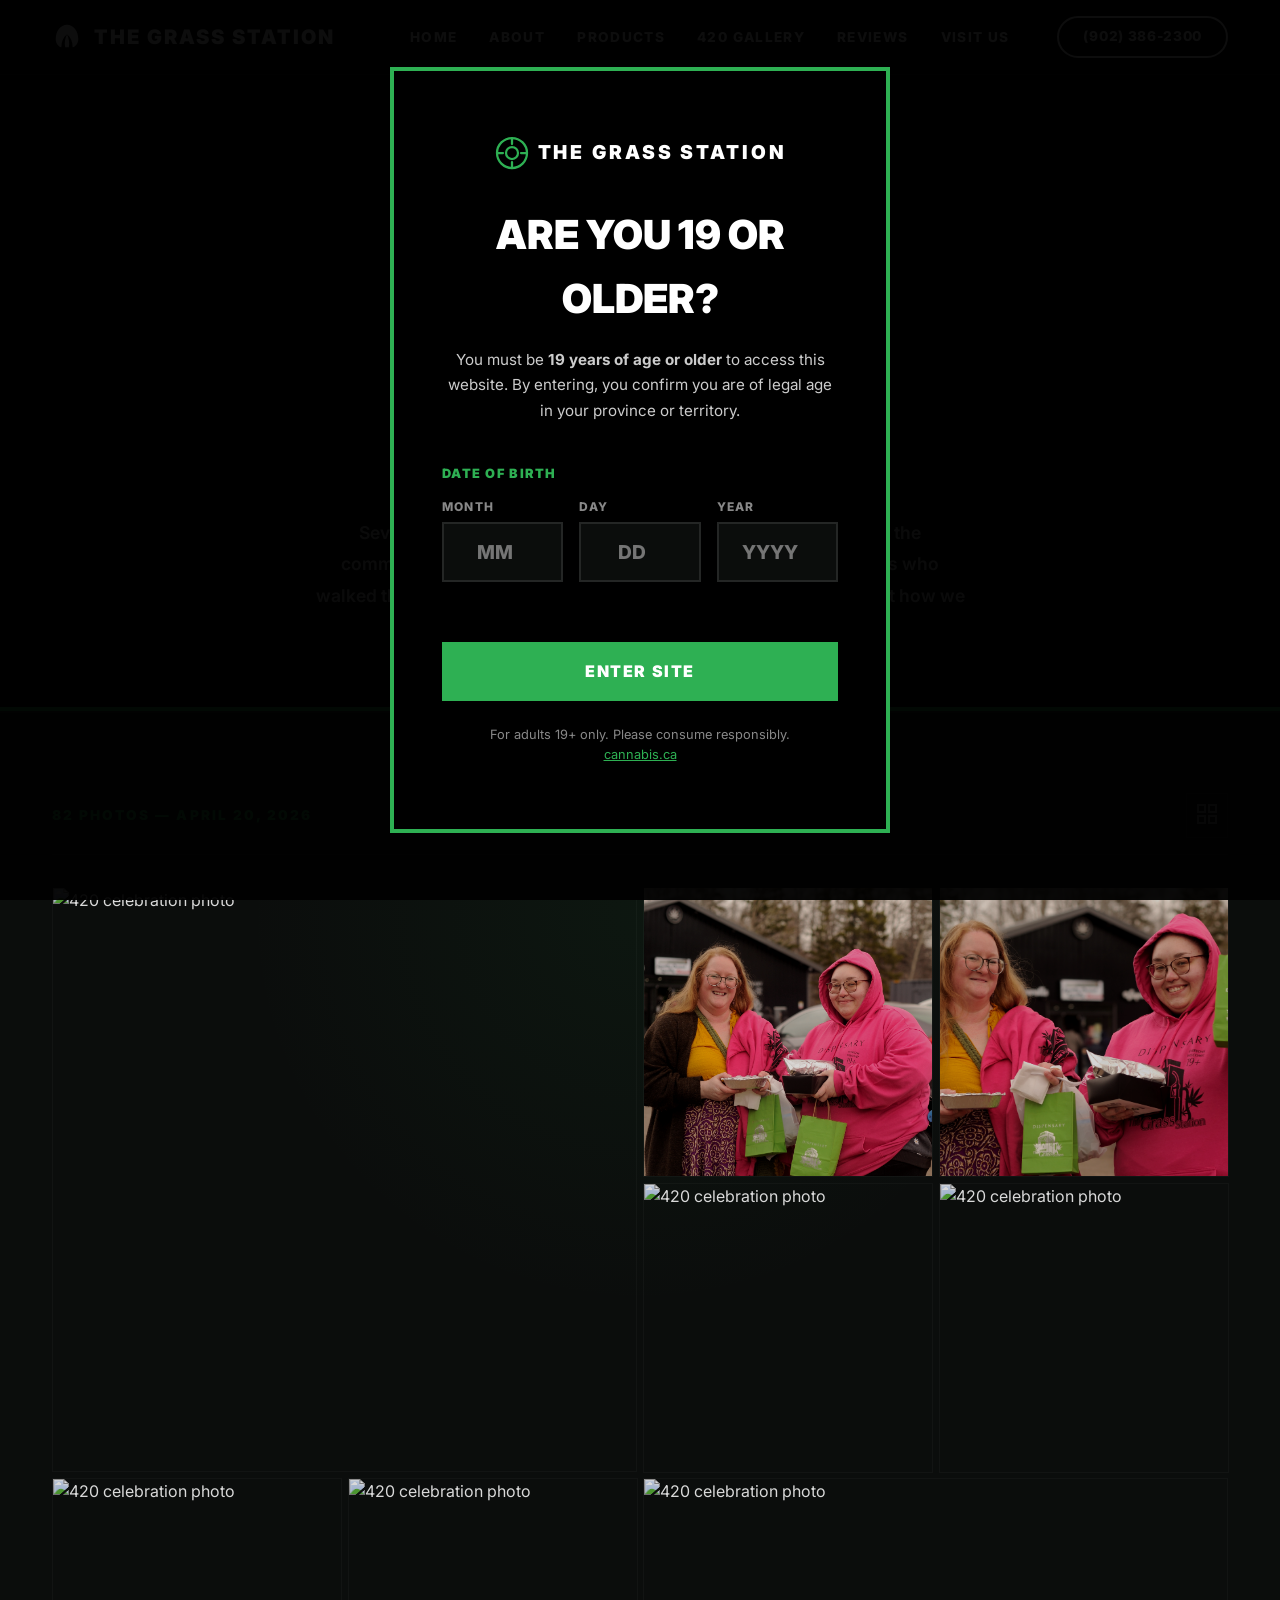
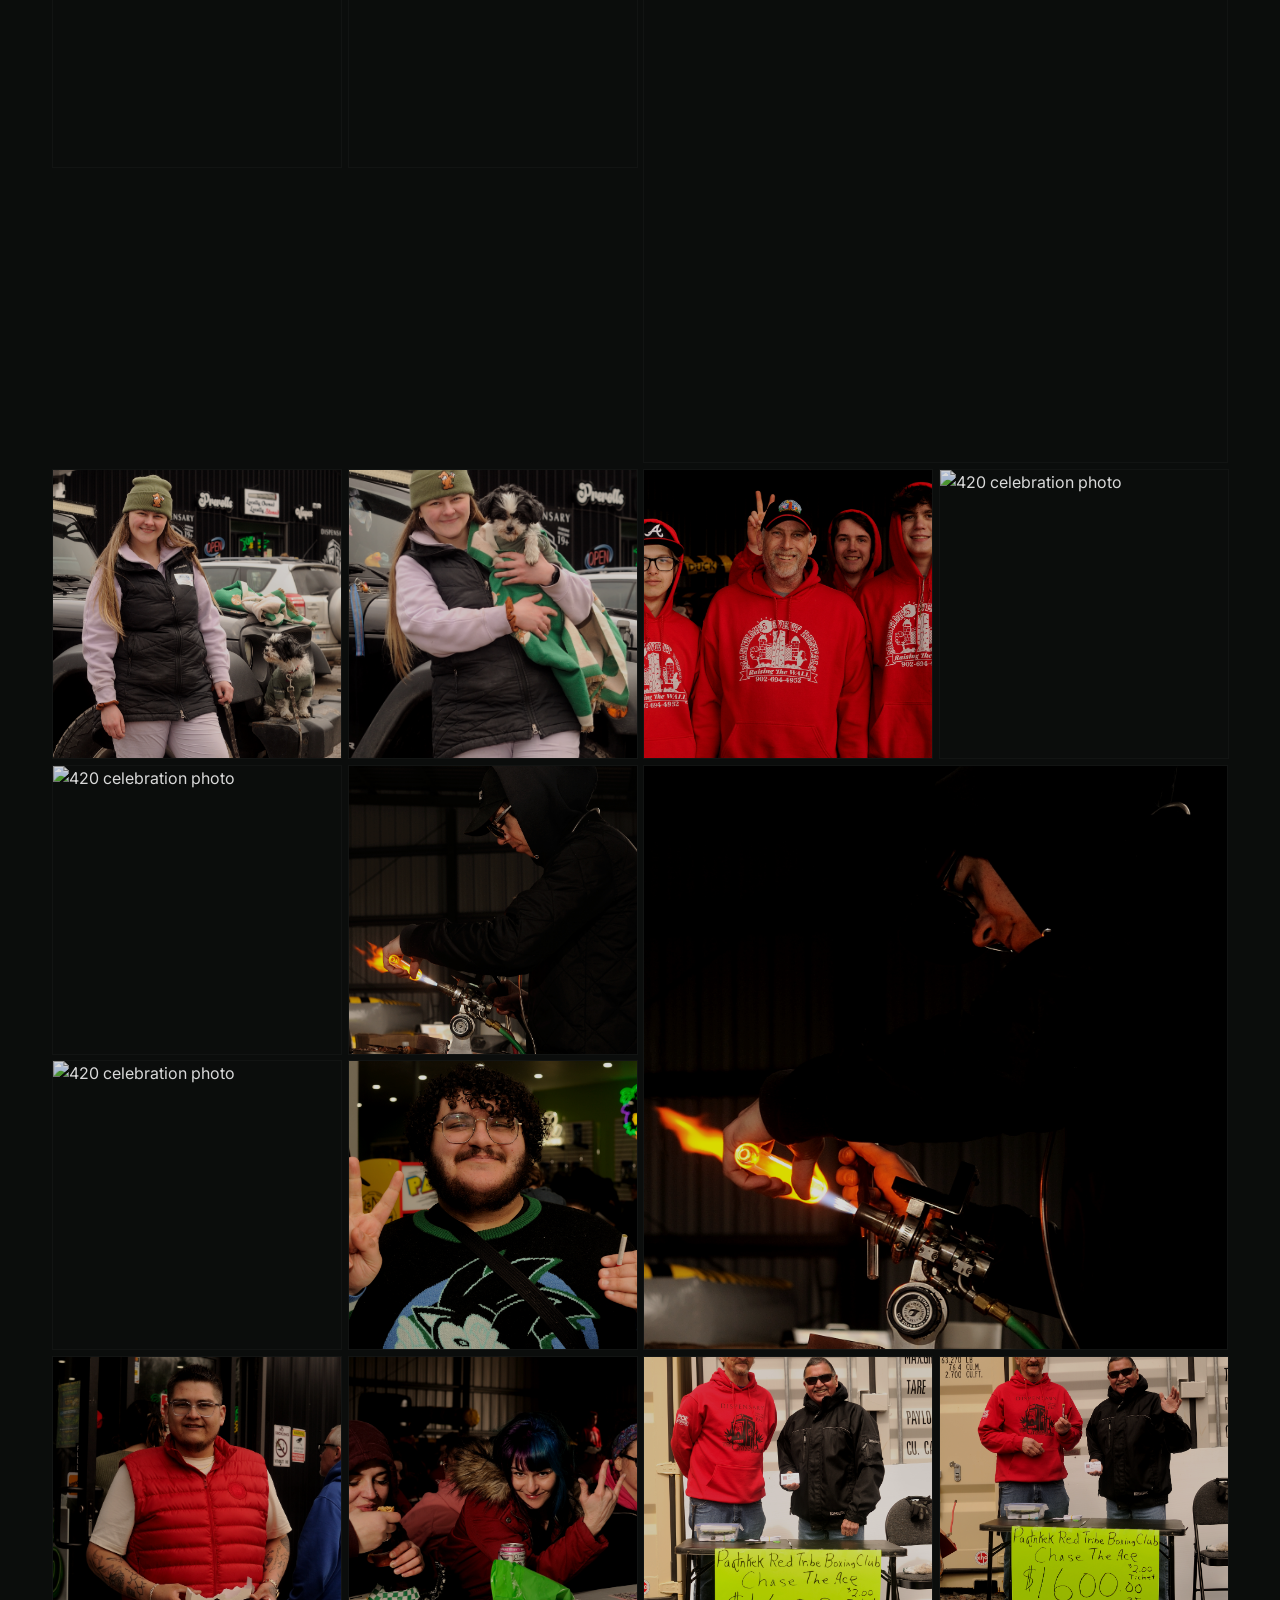
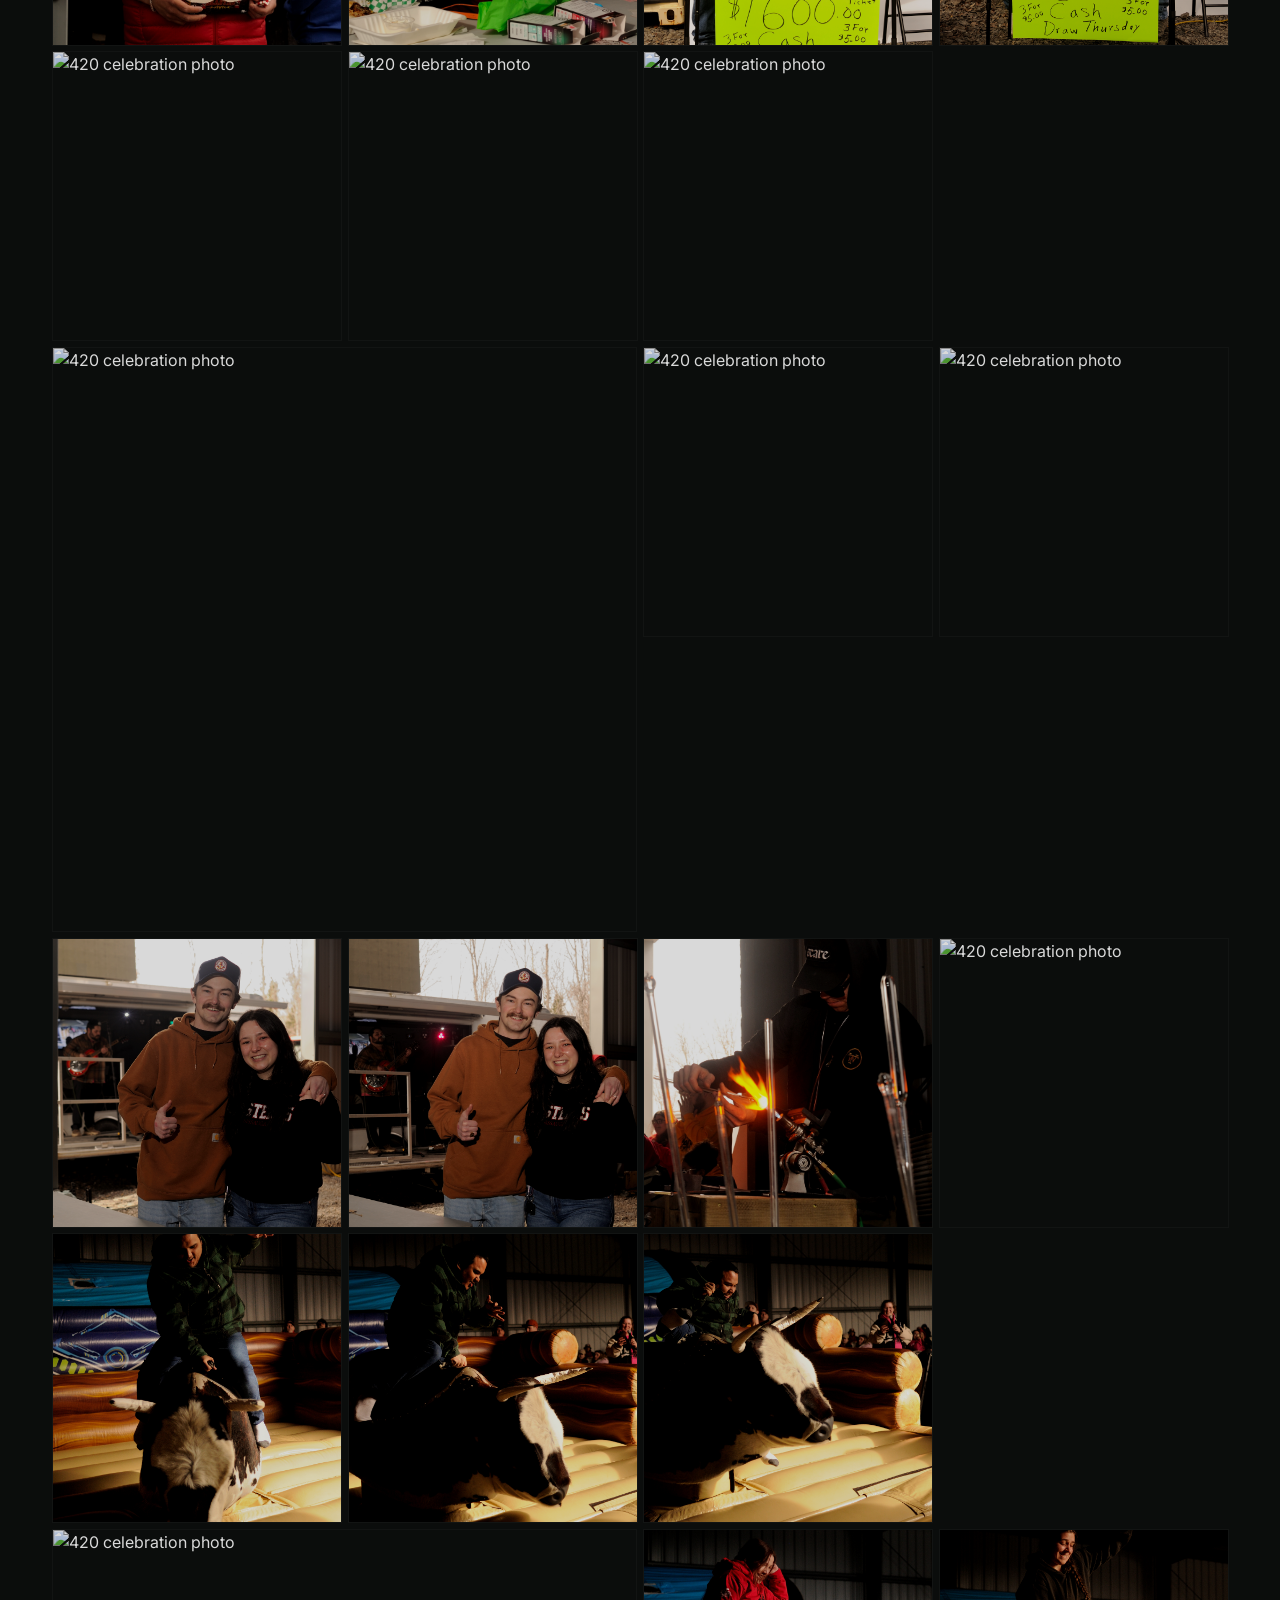
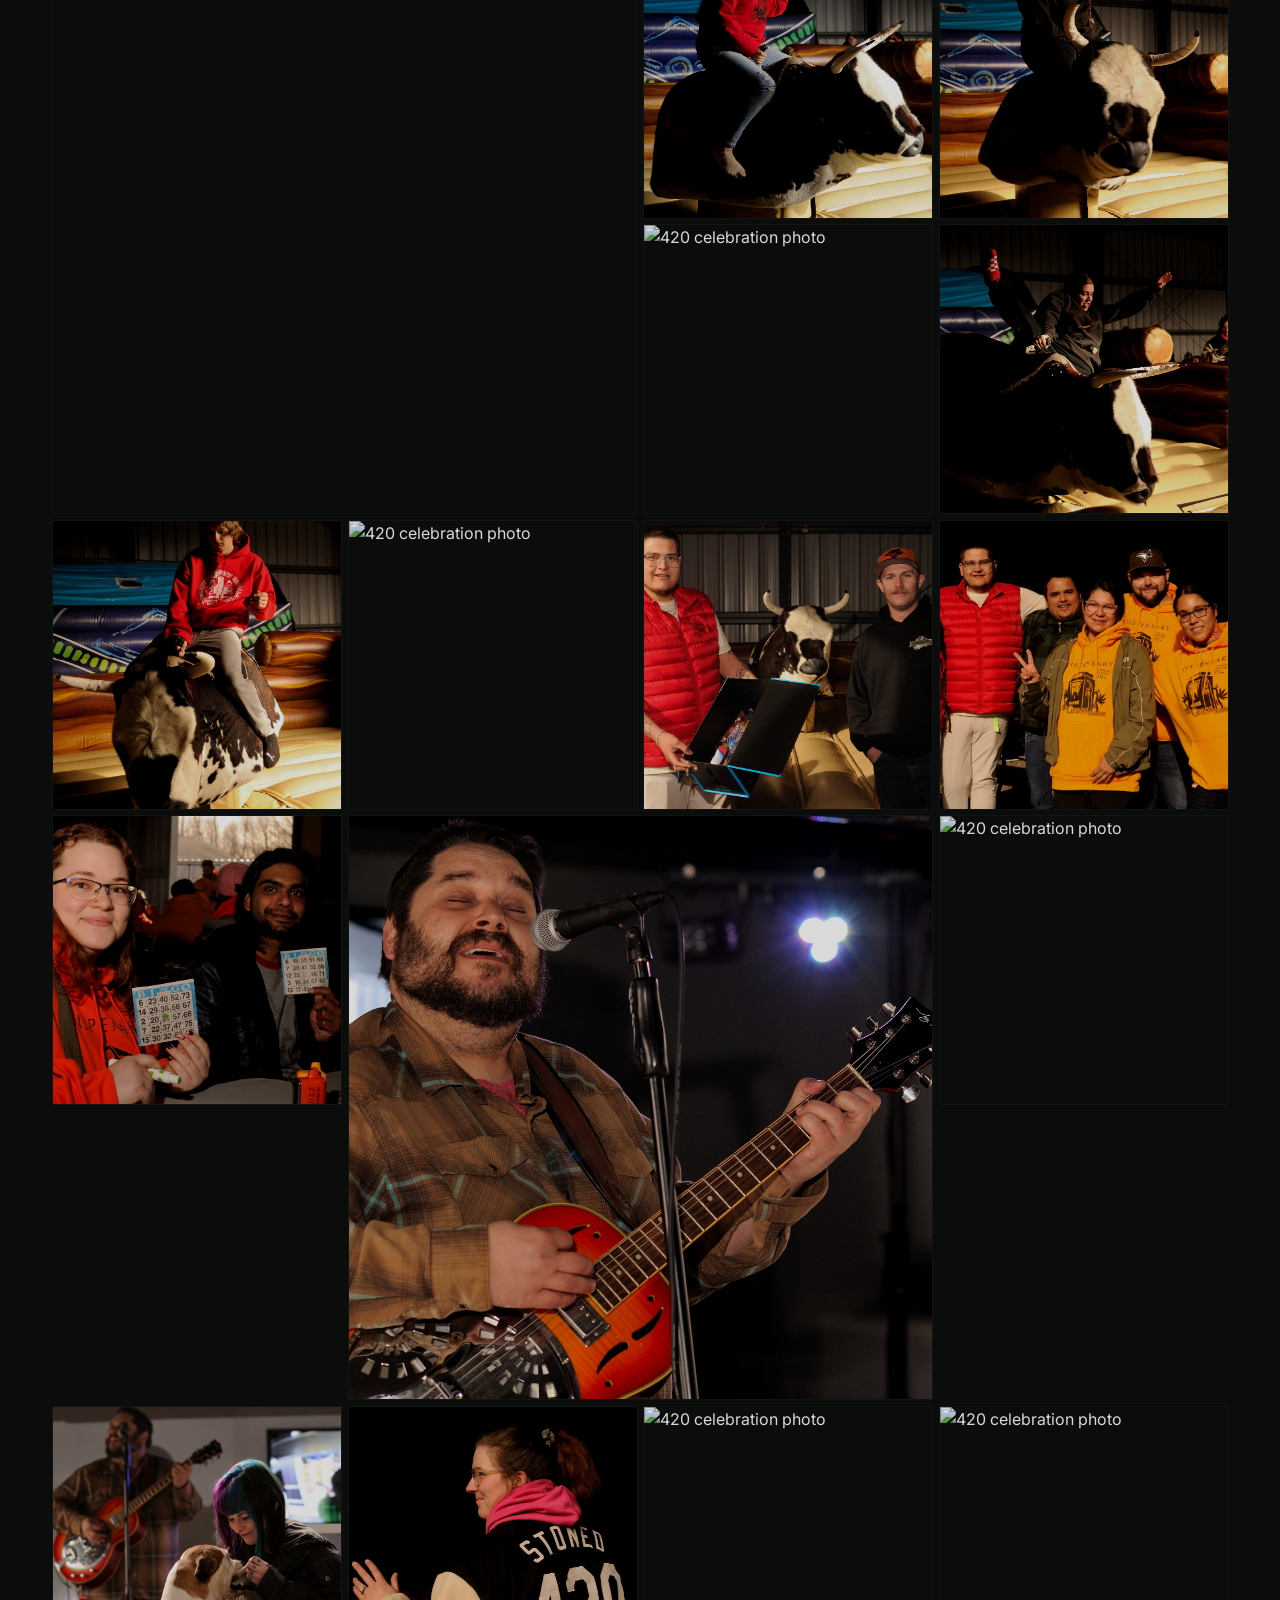
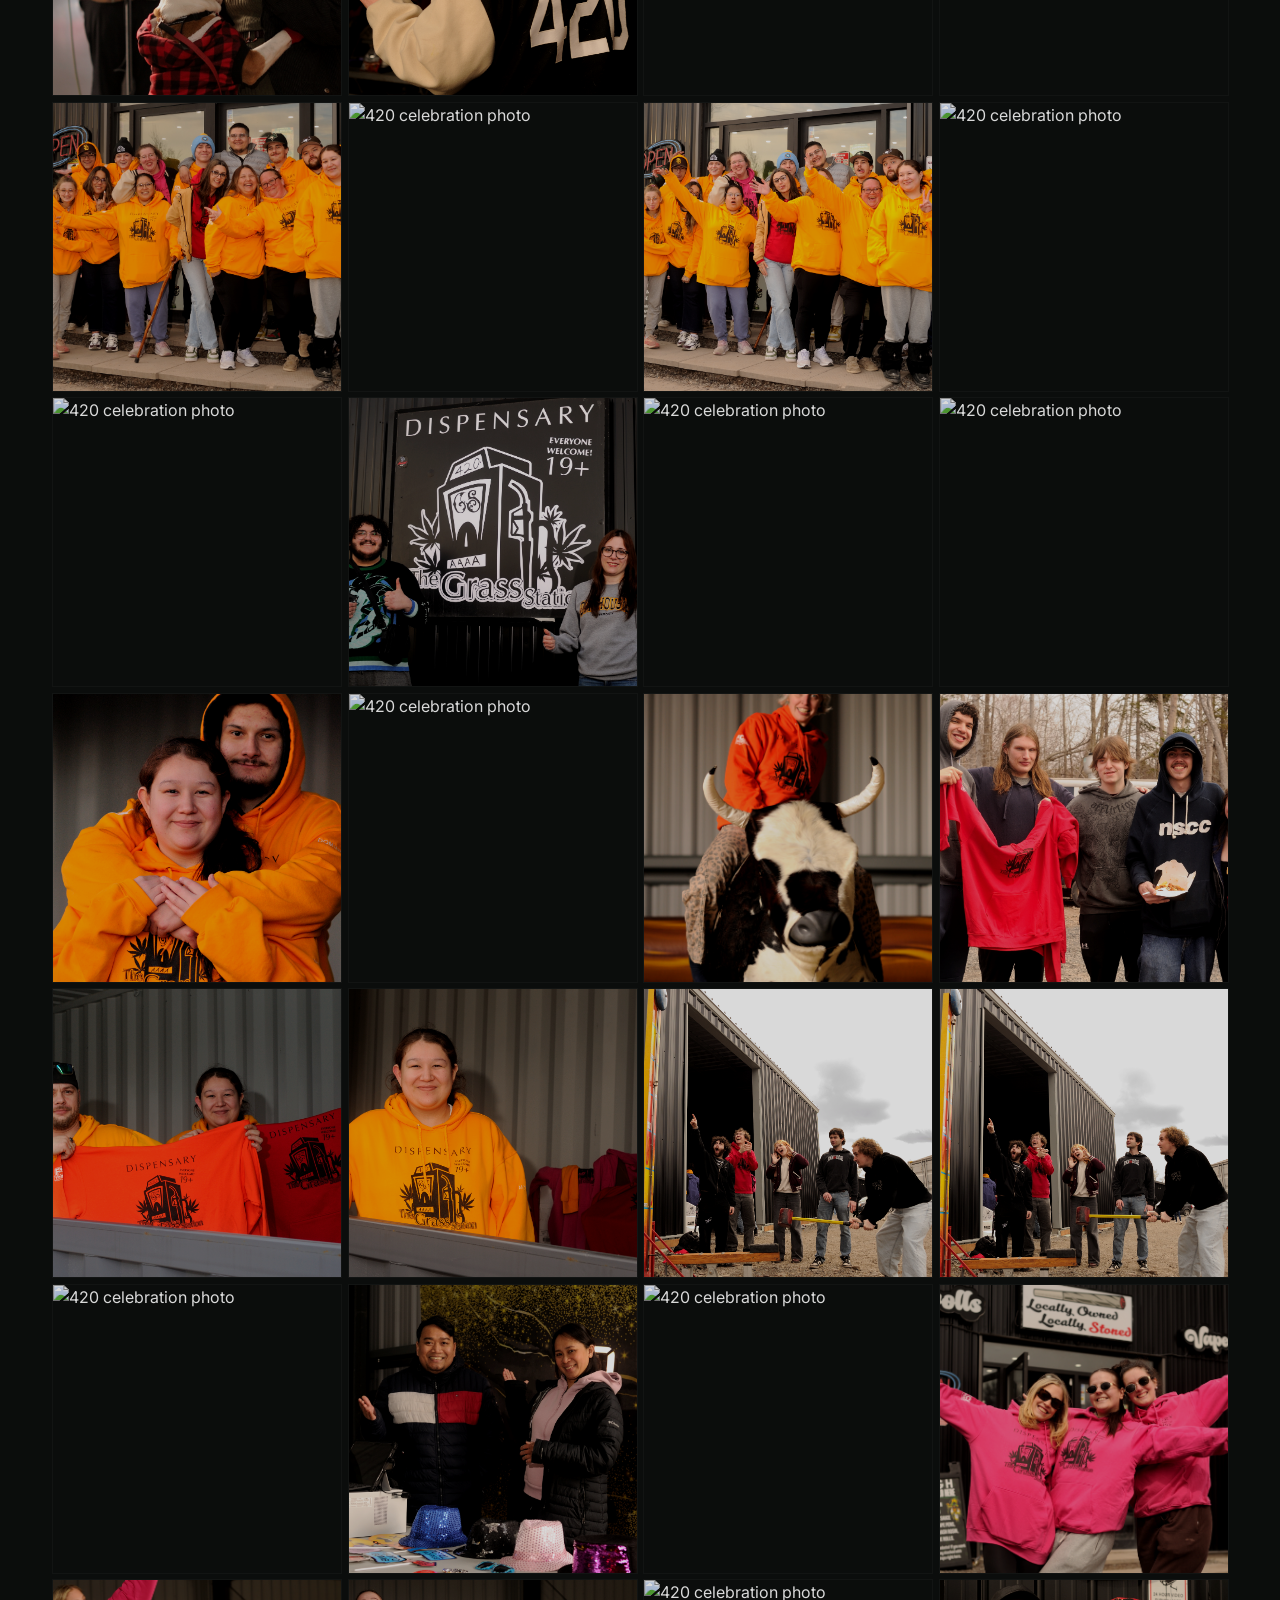
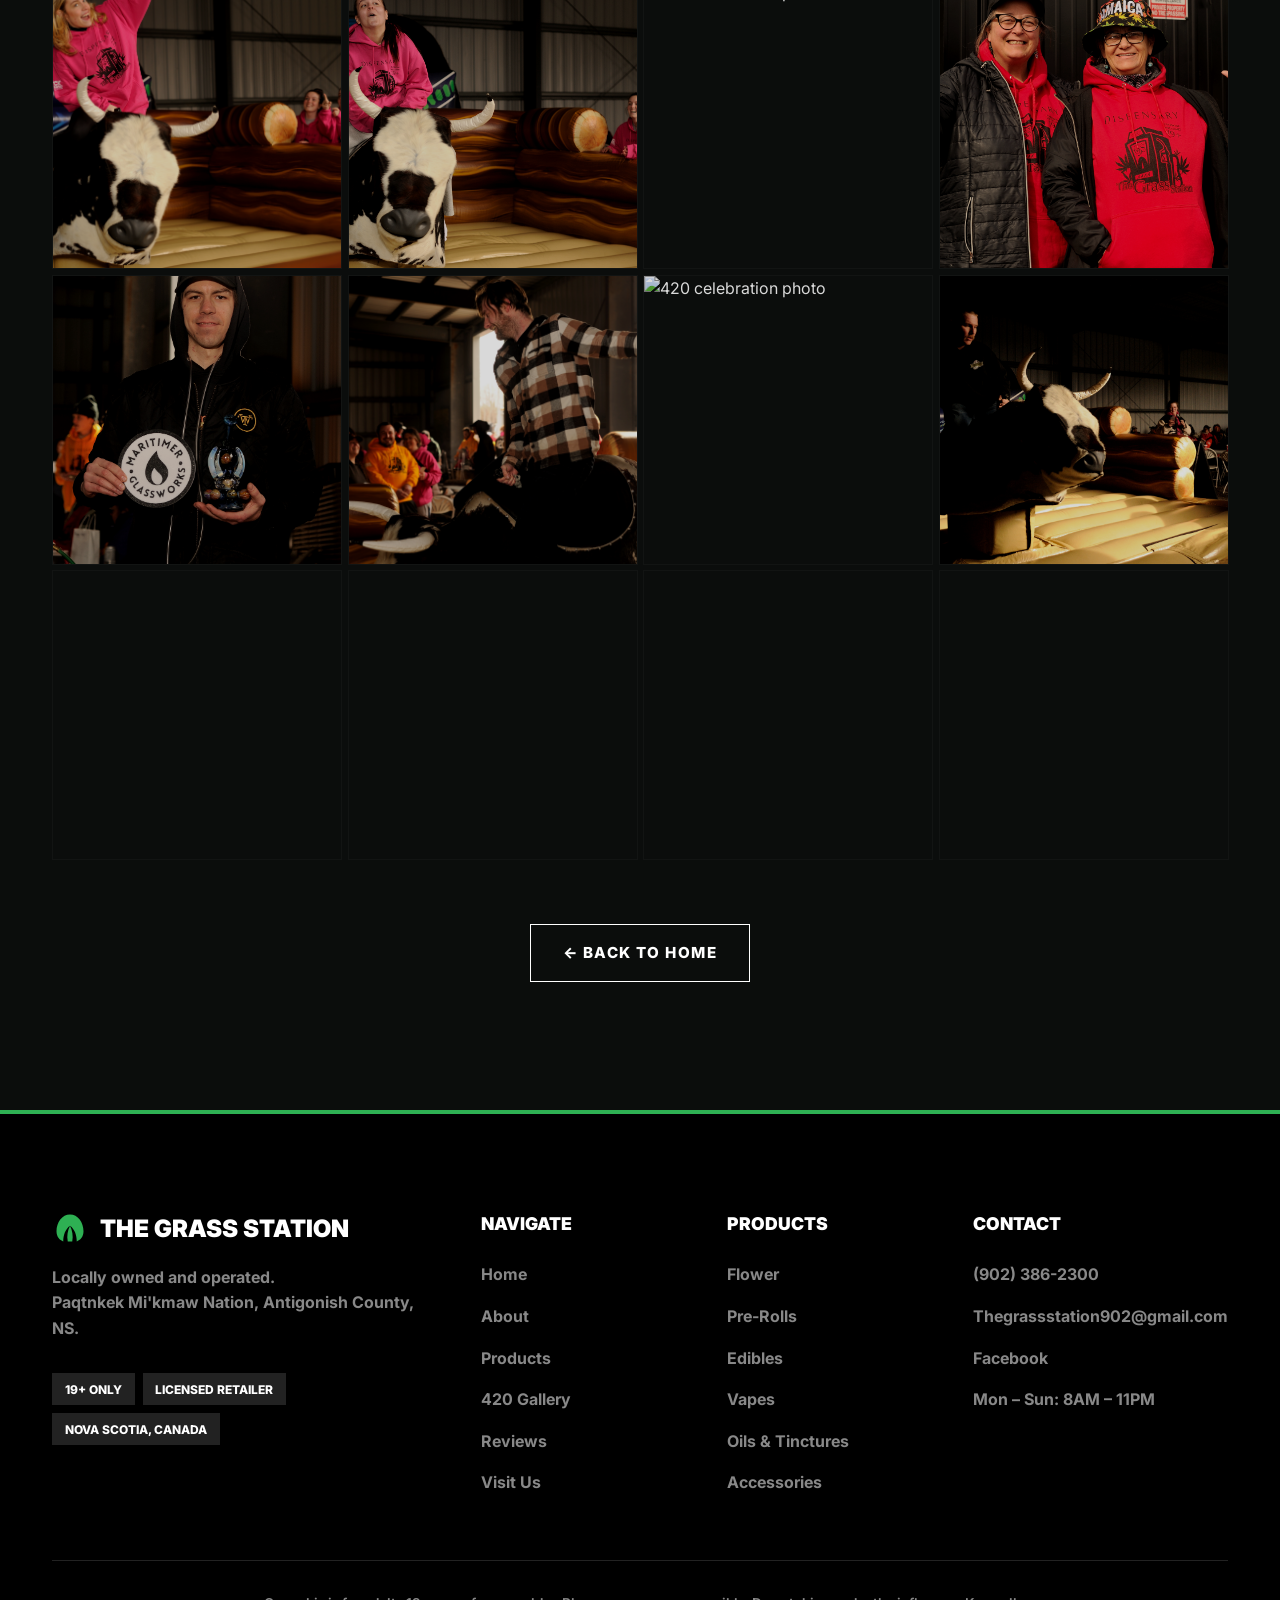
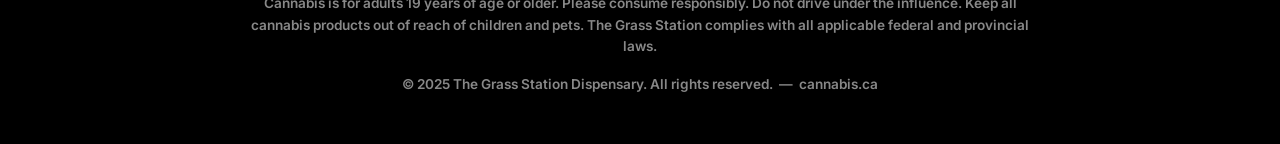
==== commit f28082db: "Add 24 new photos from photographer batch 2, update gallery to 82 total (no duplicates), migrate ima" ====
--- a/gallery.html
+++ b/gallery.html
@@ -113,7 +113,7 @@
 
       <!-- Toolbar -->
       <div class="gallery__toolbar">
-        <span class="gallery__count">58 Photos &mdash; April 20, 2026</span>
+        <span class="gallery__count">82 Photos &mdash; April 20, 2026</span>
         <button class="gallery__view-toggle" id="gallery-toggle-btn" aria-label="Toggle grid size">
           <svg viewBox="0 0 24 24" fill="none" stroke="currentColor" stroke-width="2" stroke-linecap="round" aria-hidden="true">
             <rect x="3" y="3" width="7" height="7"/><rect x="14" y="3" width="7" height="7"/>
@@ -124,65 +124,90 @@
 
       <!-- Photo Grid -->
       <div class="gallery__grid" id="gallery-grid">
-        <div class="gallery__item" data-index="0"><img src="wetransfer_grass-station-4-20_2026-04-22_0024/D3S_1794.JPG" alt="420 celebration photo" loading="lazy" /></div>
-        <div class="gallery__item" data-index="1"><img src="wetransfer_grass-station-4-20_2026-04-22_0024/D3S_1799.JPG" alt="420 celebration photo" loading="lazy" /></div>
-        <div class="gallery__item" data-index="2"><img src="wetransfer_grass-station-4-20_2026-04-22_0024/D3S_1807.JPG" alt="420 celebration photo" loading="lazy" /></div>
-        <div class="gallery__item" data-index="3"><img src="wetransfer_grass-station-4-20_2026-04-22_0024/D3S_1814.JPG" alt="420 celebration photo" loading="lazy" /></div>
-        <div class="gallery__item" data-index="4"><img src="wetransfer_grass-station-4-20_2026-04-22_0024/D3S_1821.JPG" alt="420 celebration photo" loading="lazy" /></div>
-        <div class="gallery__item" data-index="5"><img src="wetransfer_grass-station-4-20_2026-04-22_0024/D3S_1825.JPG" alt="420 celebration photo" loading="lazy" /></div>
-        <div class="gallery__item" data-index="6"><img src="wetransfer_grass-station-4-20_2026-04-22_0024/D3S_1832.JPG" alt="420 celebration photo" loading="lazy" /></div>
-        <div class="gallery__item" data-index="7"><img src="wetransfer_grass-station-4-20_2026-04-22_0024/D3S_1835.JPG" alt="420 celebration photo" loading="lazy" /></div>
-        <div class="gallery__item" data-index="8"><img src="wetransfer_grass-station-4-20_2026-04-22_0024/D3S_1839.JPG" alt="420 celebration photo" loading="lazy" /></div>
-        <div class="gallery__item" data-index="9"><img src="wetransfer_grass-station-4-20_2026-04-22_0024/D3S_1842.JPG" alt="420 celebration photo" loading="lazy" /></div>
-        <div class="gallery__item" data-index="10"><img src="wetransfer_grass-station-4-20_2026-04-22_0024/D3S_1847.JPG" alt="420 celebration photo" loading="lazy" /></div>
-        <div class="gallery__item" data-index="11"><img src="wetransfer_grass-station-4-20_2026-04-22_0024/D3S_1857.JPG" alt="420 celebration photo" loading="lazy" /></div>
-        <div class="gallery__item" data-index="12"><img src="wetransfer_grass-station-4-20_2026-04-22_0024/D3S_1860.JPG" alt="420 celebration photo" loading="lazy" /></div>
-        <div class="gallery__item" data-index="13"><img src="wetransfer_grass-station-4-20_2026-04-22_0024/D3S_1868.JPG" alt="420 celebration photo" loading="lazy" /></div>
-        <div class="gallery__item" data-index="14"><img src="wetransfer_grass-station-4-20_2026-04-22_0024/D3S_1878.JPG" alt="420 celebration photo" loading="lazy" /></div>
-        <div class="gallery__item" data-index="15"><img src="wetransfer_grass-station-4-20_2026-04-22_0024/D3S_1890.JPG" alt="420 celebration photo" loading="lazy" /></div>
-        <div class="gallery__item" data-index="16"><img src="wetransfer_grass-station-4-20_2026-04-22_0024/D3S_1891.JPG" alt="420 celebration photo" loading="lazy" /></div>
-        <div class="gallery__item" data-index="17"><img src="wetransfer_grass-station-4-20_2026-04-22_0024/D3S_1913.JPG" alt="420 celebration photo" loading="lazy" /></div>
-        <div class="gallery__item" data-index="18"><img src="wetransfer_grass-station-4-20_2026-04-22_0024/D3S_1916.JPG" alt="420 celebration photo" loading="lazy" /></div>
-        <div class="gallery__item" data-index="19"><img src="wetransfer_grass-station-4-20_2026-04-22_0024/D3S_1919.JPG" alt="420 celebration photo" loading="lazy" /></div>
-        <div class="gallery__item" data-index="20"><img src="wetransfer_grass-station-4-20_2026-04-22_0024/D3S_1937.JPG" alt="420 celebration photo" loading="lazy" /></div>
-        <div class="gallery__item" data-index="21"><img src="wetransfer_grass-station-4-20_2026-04-22_0024/D3S_1966.JPG" alt="420 celebration photo" loading="lazy" /></div>
-        <div class="gallery__item" data-index="22"><img src="wetransfer_grass-station-4-20_2026-04-22_0024/D3S_1971.JPG" alt="420 celebration photo" loading="lazy" /></div>
-        <div class="gallery__item" data-index="23"><img src="wetransfer_grass-station-4-20_2026-04-22_0024/D3S_1978.JPG" alt="420 celebration photo" loading="lazy" /></div>
-        <div class="gallery__item" data-index="24"><img src="wetransfer_grass-station-4-20_2026-04-22_0024/D3S_1983.JPG" alt="420 celebration photo" loading="lazy" /></div>
-        <div class="gallery__item" data-index="25"><img src="wetransfer_grass-station-4-20_2026-04-22_0024/D3S_1984.JPG" alt="420 celebration photo" loading="lazy" /></div>
-        <div class="gallery__item" data-index="26"><img src="wetransfer_grass-station-4-20_2026-04-22_0024/D3S_1985.JPG" alt="420 celebration photo" loading="lazy" /></div>
-        <div class="gallery__item" data-index="27"><img src="wetransfer_grass-station-4-20_2026-04-22_0024/D3S_1987.JPG" alt="420 celebration photo" loading="lazy" /></div>
-        <div class="gallery__item" data-index="28"><img src="wetransfer_grass-station-4-20_2026-04-22_0024/D3S_1995.JPG" alt="420 celebration photo" loading="lazy" /></div>
-        <div class="gallery__item" data-index="29"><img src="wetransfer_grass-station-4-20_2026-04-22_0024/D3S_2010.JPG" alt="420 celebration photo" loading="lazy" /></div>
-        <div class="gallery__item" data-index="30"><img src="wetransfer_grass-station-4-20_2026-04-22_0024/D3S_2019.JPG" alt="420 celebration photo" loading="lazy" /></div>
-        <div class="gallery__item" data-index="31"><img src="wetransfer_grass-station-4-20_2026-04-22_0024/D3S_2026.JPG" alt="420 celebration photo" loading="lazy" /></div>
-        <div class="gallery__item" data-index="32"><img src="wetransfer_grass-station-4-20_2026-04-22_0024/D3S_2033.JPG" alt="420 celebration photo" loading="lazy" /></div>
-        <div class="gallery__item" data-index="33"><img src="wetransfer_grass-station-4-20_2026-04-22_0024/D3S_2045.JPG" alt="420 celebration photo" loading="lazy" /></div>
-        <div class="gallery__item" data-index="34"><img src="wetransfer_grass-station-4-20_2026-04-22_0024/D3S_2056.JPG" alt="420 celebration photo" loading="lazy" /></div>
-        <div class="gallery__item" data-index="35"><img src="wetransfer_grass-station-4-20_2026-04-22_0024/D3S_2063.JPG" alt="420 celebration photo" loading="lazy" /></div>
-        <div class="gallery__item" data-index="36"><img src="wetransfer_grass-station-4-20_2026-04-22_0024/D3S_2077.JPG" alt="420 celebration photo" loading="lazy" /></div>
-        <div class="gallery__item" data-index="37"><img src="wetransfer_grass-station-4-20_2026-04-22_0024/D3S_2086.JPG" alt="420 celebration photo" loading="lazy" /></div>
-        <div class="gallery__item" data-index="38"><img src="wetransfer_grass-station-4-20_2026-04-22_0024/D3S_2089.JPG" alt="420 celebration photo" loading="lazy" /></div>
-        <div class="gallery__item" data-index="39"><img src="wetransfer_grass-station-4-20_2026-04-22_0024/D3S_2116.JPG" alt="420 celebration photo" loading="lazy" /></div>
-        <div class="gallery__item" data-index="40"><img src="wetransfer_grass-station-4-20_2026-04-22_0024/D3S_2158.JPG" alt="420 celebration photo" loading="lazy" /></div>
-        <div class="gallery__item" data-index="41"><img src="wetransfer_grass-station-4-20_2026-04-22_0024/D3S_2167.JPG" alt="420 celebration photo" loading="lazy" /></div>
-        <div class="gallery__item" data-index="42"><img src="wetransfer_grass-station-4-20_2026-04-22_0024/NB3_4215.JPG" alt="420 celebration photo" loading="lazy" /></div>
-        <div class="gallery__item" data-index="43"><img src="wetransfer_grass-station-4-20_2026-04-22_0024/NB3_4233.JPG" alt="420 celebration photo" loading="lazy" /></div>
-        <div class="gallery__item" data-index="44"><img src="wetransfer_grass-station-4-20_2026-04-22_0024/NB3_4238.JPG" alt="420 celebration photo" loading="lazy" /></div>
-        <div class="gallery__item" data-index="45"><img src="wetransfer_grass-station-4-20_2026-04-22_0024/NB3_4253.JPG" alt="420 celebration photo" loading="lazy" /></div>
-        <div class="gallery__item" data-index="46"><img src="wetransfer_grass-station-4-20_2026-04-22_0024/NB3_4254.JPG" alt="420 celebration photo" loading="lazy" /></div>
-        <div class="gallery__item" data-index="47"><img src="wetransfer_grass-station-4-20_2026-04-22_0024/NB3_4267.JPG" alt="420 celebration photo" loading="lazy" /></div>
-        <div class="gallery__item" data-index="48"><img src="wetransfer_grass-station-4-20_2026-04-22_0024/NB3_4273.JPG" alt="420 celebration photo" loading="lazy" /></div>
-        <div class="gallery__item" data-index="49"><img src="wetransfer_grass-station-4-20_2026-04-22_0024/NB3_4281.JPG" alt="420 celebration photo" loading="lazy" /></div>
-        <div class="gallery__item" data-index="50"><img src="wetransfer_grass-station-4-20_2026-04-22_0024/NB3_4290.JPG" alt="420 celebration photo" loading="lazy" /></div>
-        <div class="gallery__item" data-index="51"><img src="wetransfer_grass-station-4-20_2026-04-22_0024/NB3_4306.JPG" alt="420 celebration photo" loading="lazy" /></div>
-        <div class="gallery__item" data-index="52"><img src="wetransfer_grass-station-4-20_2026-04-22_0024/NB3_4309.JPG" alt="420 celebration photo" loading="lazy" /></div>
-        <div class="gallery__item" data-index="53"><img src="wetransfer_grass-station-4-20_2026-04-22_0024/NB3_4327.JPG" alt="420 celebration photo" loading="lazy" /></div>
-        <div class="gallery__item" data-index="54"><img src="wetransfer_grass-station-4-20_2026-04-22_0024/NB3_4336.JPG" alt="420 celebration photo" loading="lazy" /></div>
-        <div class="gallery__item" data-index="55"><img src="wetransfer_grass-station-4-20_2026-04-22_0024/NB3_4350.JPG" alt="420 celebration photo" loading="lazy" /></div>
-        <div class="gallery__item" data-index="56"><img src="wetransfer_grass-station-4-20_2026-04-22_0024/NB3_4377.JPG" alt="420 celebration photo" loading="lazy" /></div>
-        <div class="gallery__item" data-index="57"><img src="wetransfer_grass-station-4-20_2026-04-22_0024/NB3_4427.JPG" alt="420 celebration photo" loading="lazy" /></div>
-      </div>
+        <div class="gallery__item" data-index="0"><img src="images/D3S_1794.JPG" alt="420 celebration photo" loading="lazy" /></div>
+        <div class="gallery__item" data-index="1"><img src="images/D3S_1799.JPG" alt="420 celebration photo" loading="lazy" /></div>
+        <div class="gallery__item" data-index="2"><img src="images/D3S_1803.JPG" alt="420 celebration photo" loading="lazy" /></div>
+        <div class="gallery__item" data-index="3"><img src="images/D3S_1807.JPG" alt="420 celebration photo" loading="lazy" /></div>
+        <div class="gallery__item" data-index="4"><img src="images/D3S_1814.JPG" alt="420 celebration photo" loading="lazy" /></div>
+        <div class="gallery__item" data-index="5"><img src="images/D3S_1821.JPG" alt="420 celebration photo" loading="lazy" /></div>
+        <div class="gallery__item" data-index="6"><img src="images/D3S_1825.JPG" alt="420 celebration photo" loading="lazy" /></div>
+        <div class="gallery__item" data-index="7"><img src="images/D3S_1832.JPG" alt="420 celebration photo" loading="lazy" /></div>
+        <div class="gallery__item" data-index="8"><img src="images/D3S_1835.JPG" alt="420 celebration photo" loading="lazy" /></div>
+        <div class="gallery__item" data-index="9"><img src="images/D3S_1839.JPG" alt="420 celebration photo" loading="lazy" /></div>
+        <div class="gallery__item" data-index="10"><img src="images/D3S_1840.JPG" alt="420 celebration photo" loading="lazy" /></div>
+        <div class="gallery__item" data-index="11"><img src="images/D3S_1842.JPG" alt="420 celebration photo" loading="lazy" /></div>
+        <div class="gallery__item" data-index="12"><img src="images/D3S_1844.JPG" alt="420 celebration photo" loading="lazy" /></div>
+        <div class="gallery__item" data-index="13"><img src="images/D3S_1844_01.JPG" alt="420 celebration photo" loading="lazy" /></div>
+        <div class="gallery__item" data-index="14"><img src="images/D3S_1845.JPG" alt="420 celebration photo" loading="lazy" /></div>
+        <div class="gallery__item" data-index="15"><img src="images/D3S_1847.JPG" alt="420 celebration photo" loading="lazy" /></div>
+        <div class="gallery__item" data-index="16"><img src="images/D3S_1857.JPG" alt="420 celebration photo" loading="lazy" /></div>
+        <div class="gallery__item" data-index="17"><img src="images/D3S_1860.JPG" alt="420 celebration photo" loading="lazy" /></div>
+        <div class="gallery__item" data-index="18"><img src="images/D3S_1868.JPG" alt="420 celebration photo" loading="lazy" /></div>
+        <div class="gallery__item" data-index="19"><img src="images/D3S_1872.JPG" alt="420 celebration photo" loading="lazy" /></div>
+        <div class="gallery__item" data-index="20"><img src="images/D3S_1878.JPG" alt="420 celebration photo" loading="lazy" /></div>
+        <div class="gallery__item" data-index="21"><img src="images/D3S_1890.JPG" alt="420 celebration photo" loading="lazy" /></div>
+        <div class="gallery__item" data-index="22"><img src="images/D3S_1891.JPG" alt="420 celebration photo" loading="lazy" /></div>
+        <div class="gallery__item" data-index="23"><img src="images/D3S_1896.JPG" alt="420 celebration photo" loading="lazy" /></div>
+        <div class="gallery__item" data-index="24"><img src="images/D3S_1902.JPG" alt="420 celebration photo" loading="lazy" /></div>
+        <div class="gallery__item" data-index="25"><img src="images/D3S_1912.JPG" alt="420 celebration photo" loading="lazy" /></div>
+        <div class="gallery__item" data-index="26"><img src="images/D3S_1913.JPG" alt="420 celebration photo" loading="lazy" /></div>
+        <div class="gallery__item" data-index="27"><img src="images/D3S_1916.JPG" alt="420 celebration photo" loading="lazy" /></div>
+        <div class="gallery__item" data-index="28"><img src="images/D3S_1919.JPG" alt="420 celebration photo" loading="lazy" /></div>
+        <div class="gallery__item" data-index="29"><img src="images/D3S_1932.JPG" alt="420 celebration photo" loading="lazy" /></div>
+        <div class="gallery__item" data-index="30"><img src="images/D3S_1937.JPG" alt="420 celebration photo" loading="lazy" /></div>
+        <div class="gallery__item" data-index="31"><img src="images/D3S_1966.JPG" alt="420 celebration photo" loading="lazy" /></div>
+        <div class="gallery__item" data-index="32"><img src="images/D3S_1971.JPG" alt="420 celebration photo" loading="lazy" /></div>
+        <div class="gallery__item" data-index="33"><img src="images/D3S_1978.JPG" alt="420 celebration photo" loading="lazy" /></div>
+        <div class="gallery__item" data-index="34"><img src="images/D3S_1983.JPG" alt="420 celebration photo" loading="lazy" /></div>
+        <div class="gallery__item" data-index="35"><img src="images/D3S_1984.JPG" alt="420 celebration photo" loading="lazy" /></div>
+        <div class="gallery__item" data-index="36"><img src="images/D3S_1985.JPG" alt="420 celebration photo" loading="lazy" /></div>
+        <div class="gallery__item" data-index="37"><img src="images/D3S_1987.JPG" alt="420 celebration photo" loading="lazy" /></div>
+        <div class="gallery__item" data-index="38"><img src="images/D3S_1995.JPG" alt="420 celebration photo" loading="lazy" /></div>
+        <div class="gallery__item" data-index="39"><img src="images/D3S_2010.JPG" alt="420 celebration photo" loading="lazy" /></div>
+        <div class="gallery__item" data-index="40"><img src="images/D3S_2019.JPG" alt="420 celebration photo" loading="lazy" /></div>
+        <div class="gallery__item" data-index="41"><img src="images/D3S_2026.JPG" alt="420 celebration photo" loading="lazy" /></div>
+        <div class="gallery__item" data-index="42"><img src="images/D3S_2033.JPG" alt="420 celebration photo" loading="lazy" /></div>
+        <div class="gallery__item" data-index="43"><img src="images/D3S_2045.JPG" alt="420 celebration photo" loading="lazy" /></div>
+        <div class="gallery__item" data-index="44"><img src="images/D3S_2049.JPG" alt="420 celebration photo" loading="lazy" /></div>
+        <div class="gallery__item" data-index="45"><img src="images/D3S_2056.JPG" alt="420 celebration photo" loading="lazy" /></div>
+        <div class="gallery__item" data-index="46"><img src="images/D3S_2060.JPG" alt="420 celebration photo" loading="lazy" /></div>
+        <div class="gallery__item" data-index="47"><img src="images/D3S_2063.JPG" alt="420 celebration photo" loading="lazy" /></div>
+        <div class="gallery__item" data-index="48"><img src="images/D3S_2077.JPG" alt="420 celebration photo" loading="lazy" /></div>
+        <div class="gallery__item" data-index="49"><img src="images/D3S_2086.JPG" alt="420 celebration photo" loading="lazy" /></div>
+        <div class="gallery__item" data-index="50"><img src="images/D3S_2089.JPG" alt="420 celebration photo" loading="lazy" /></div>
+        <div class="gallery__item" data-index="51"><img src="images/D3S_2091.JPG" alt="420 celebration photo" loading="lazy" /></div>
+        <div class="gallery__item" data-index="52"><img src="images/D3S_2096.JPG" alt="420 celebration photo" loading="lazy" /></div>
+        <div class="gallery__item" data-index="53"><img src="images/D3S_2103.JPG" alt="420 celebration photo" loading="lazy" /></div>
+        <div class="gallery__item" data-index="54"><img src="images/D3S_2108.JPG" alt="420 celebration photo" loading="lazy" /></div>
+        <div class="gallery__item" data-index="55"><img src="images/D3S_2116.JPG" alt="420 celebration photo" loading="lazy" /></div>
+        <div class="gallery__item" data-index="56"><img src="images/D3S_2125.JPG" alt="420 celebration photo" loading="lazy" /></div>
+        <div class="gallery__item" data-index="57"><img src="images/D3S_2137.JPG" alt="420 celebration photo" loading="lazy" /></div>
+        <div class="gallery__item" data-index="58"><img src="images/D3S_2158.JPG" alt="420 celebration photo" loading="lazy" /></div>
+        <div class="gallery__item" data-index="59"><img src="images/D3S_2167.JPG" alt="420 celebration photo" loading="lazy" /></div>
+        <div class="gallery__item" data-index="60"><img src="images/NB3_4215.JPG" alt="420 celebration photo" loading="lazy" /></div>
+        <div class="gallery__item" data-index="61"><img src="images/NB3_4233.JPG" alt="420 celebration photo" loading="lazy" /></div>
+        <div class="gallery__item" data-index="62"><img src="images/NB3_4235.JPG" alt="420 celebration photo" loading="lazy" /></div>
+        <div class="gallery__item" data-index="63"><img src="images/NB3_4238.JPG" alt="420 celebration photo" loading="lazy" /></div>
+        <div class="gallery__item" data-index="64"><img src="images/NB3_4253.JPG" alt="420 celebration photo" loading="lazy" /></div>
+        <div class="gallery__item" data-index="65"><img src="images/NB3_4254.JPG" alt="420 celebration photo" loading="lazy" /></div>
+        <div class="gallery__item" data-index="66"><img src="images/NB3_4267.JPG" alt="420 celebration photo" loading="lazy" /></div>
+        <div class="gallery__item" data-index="67"><img src="images/NB3_4273.JPG" alt="420 celebration photo" loading="lazy" /></div>
+        <div class="gallery__item" data-index="68"><img src="images/NB3_4281.JPG" alt="420 celebration photo" loading="lazy" /></div>
+        <div class="gallery__item" data-index="69"><img src="images/NB3_4290.JPG" alt="420 celebration photo" loading="lazy" /></div>
+        <div class="gallery__item" data-index="70"><img src="images/NB3_4306.JPG" alt="420 celebration photo" loading="lazy" /></div>
+        <div class="gallery__item" data-index="71"><img src="images/NB3_4309.JPG" alt="420 celebration photo" loading="lazy" /></div>
+        <div class="gallery__item" data-index="72"><img src="images/NB3_4320.JPG" alt="420 celebration photo" loading="lazy" /></div>
+        <div class="gallery__item" data-index="73"><img src="images/NB3_4327.JPG" alt="420 celebration photo" loading="lazy" /></div>
+        <div class="gallery__item" data-index="74"><img src="images/NB3_4336.JPG" alt="420 celebration photo" loading="lazy" /></div>
+        <div class="gallery__item" data-index="75"><img src="images/NB3_4338.JPG" alt="420 celebration photo" loading="lazy" /></div>
+        <div class="gallery__item" data-index="76"><img src="images/NB3_4350.JPG" alt="420 celebration photo" loading="lazy" /></div>
+        <div class="gallery__item" data-index="77"><img src="images/NB3_4360.JPG" alt="420 celebration photo" loading="lazy" /></div>
+        <div class="gallery__item" data-index="78"><img src="images/NB3_4377.JPG" alt="420 celebration photo" loading="lazy" /></div>
+        <div class="gallery__item" data-index="79"><img src="images/NB3_4383.JPG" alt="420 celebration photo" loading="lazy" /></div>
+        <div class="gallery__item" data-index="80"><img src="images/NB3_4427.JPG" alt="420 celebration photo" loading="lazy" /></div>
+        <div class="gallery__item" data-index="81"><img src="images/NB3_4439.JPG" alt="420 celebration photo" loading="lazy" /></div>
+      </div>
+
 
       <!-- Back to Home CTA -->
       <div class="gallery__cta">
